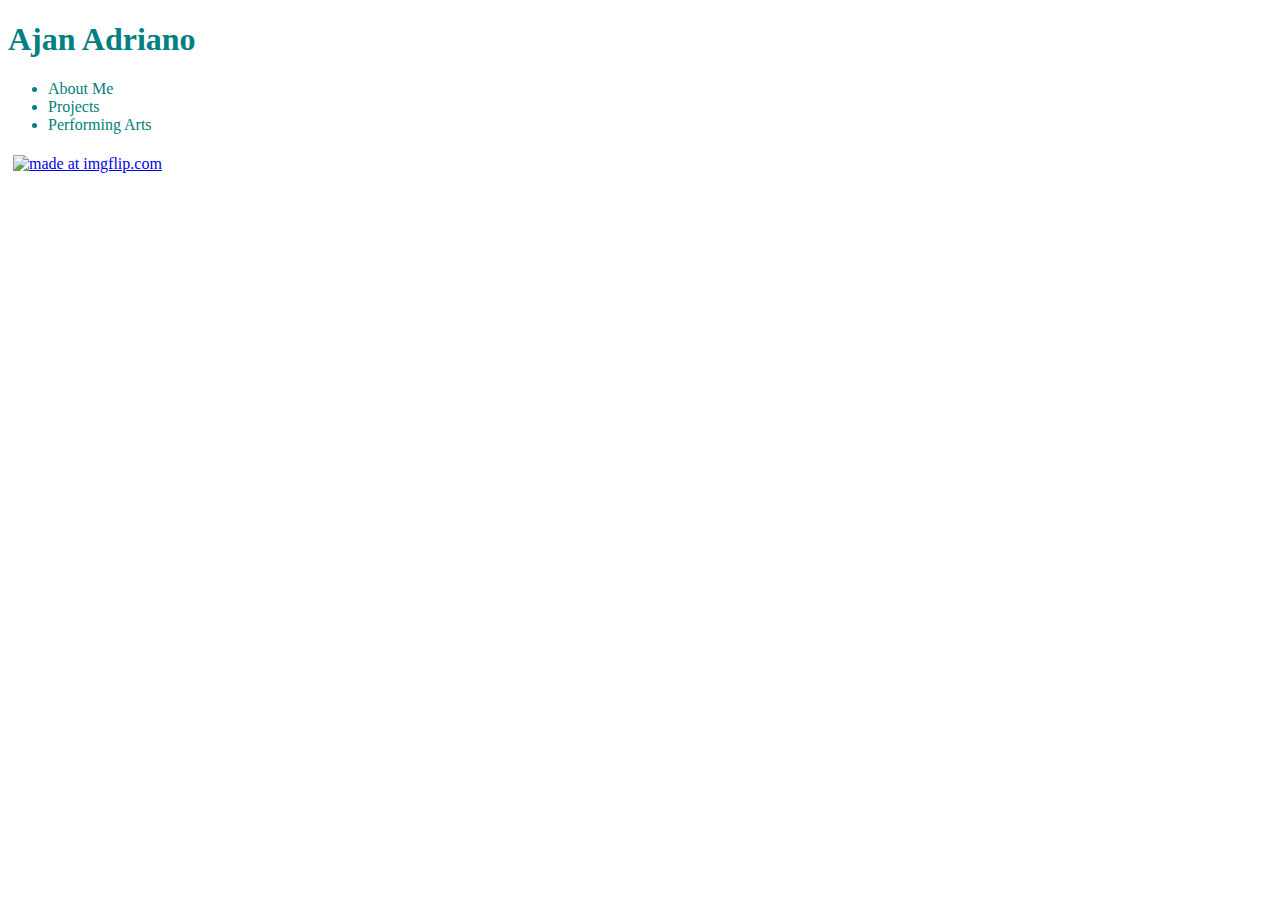
==== index.html @ 642278ba "seeing where description lands" ====
<!DOCTYPE html>
<!-- header types <h1> ... <h6>

<p> for paragraph description

<a id="learn-code" href="url"> Text </a>
id can only be used one [unique to element its assigned to]

<img src="url.jpg"/>
<video width="size" height="size" controls> <source src=url.mp4 type="video/mp4"></video>  (controls adds play, pause, and volum control) 

<ul>
	<li> item one </li>
	...
	<li> item n </li>
</ul/

<div class="name">

id can go in anywhere

<-->

<html>
	<head>
  		<title>Ajan Adriano</title>
  		<meta charset="utf-8"/>
  		<link rel="stylesheet" type="text/css" href="main.css">
	</head>

	<div class="main">
		<h1>Ajan Adriano</h1>
		<ul>
			<li>About Me</li>
			<li>Projects</li>
			<li>Performing Arts</li>
		</ul>
	</div>

	<div class="bod">
		<body>
			<a href="https://imgflip.com/gif/2t5wyv"><img src="https://i.imgflip.com/2t5wyv.gif" title="made at imgflip.com"/>
			</a>		
			<h3> I'm Ajan, a junior at UC Berkeley studying Computer Science and Cognitive Science. I'm interested in many things outside of programming, including learning to play instruments, music in general, dancing, and the field of psychology to name a few. 
			<br />
			In my freetime, I love to mess around on various instruments and learn how to play them. I've tried my hand at a few instruments, such as mandolin, harmonica, ukulele, and piano and enjoy getting a taste of each. I've played violin since middle school and am currently a cymbalist of UC Berkeley's Cal Band. I also partake in the Balinese gamelan ensemble here at UC Berkeley.


			</h3>
		</body>
	</div>
</html>
---- main.css ----
/* font-family: font, fallbackfont   [Fallback font used if font not supported by visitor's browser
 font-size: 32px [px for pixels, rem default font size for web browser i.e. 2rem]
 color: #FF0000, red, rgb(0,128,128) 
 Class selectors identified with . i.e. .main
 id selectors identified w ith # i.e. #learn-code
 background-image:url("url")
 id > class
content --> padding --> border --> margin
border: size type color        type--> [solid, dotted, dashed]
margin: size; --> surrounding space from next element
margin-top, margin-bottom, margin-left, margin-right;
 'http://www.birds.com/wp-content/uploads/home/bird4.jpg'*/
.main {
	background-image: url("https://i.ytimg.com/vi/YWcrfp_dXKM/maxresdefault.jpg");	
	background-position: center top;
	background-size: cover;
	color:rgb(0,128,128);
	background-color: (10,20,30);
}

.main a{
	color:rgb(0, 100, 200);
}

body{
	background-image: url("https://s3.amazonaws.com/codecademy-content/projects/make-a-website/lesson-2/bg.jpg" );
	background-size: cover;
}

img{
	border: 5px dotted #fff;

}

h3{
	color:white;
	margin:5px;
}
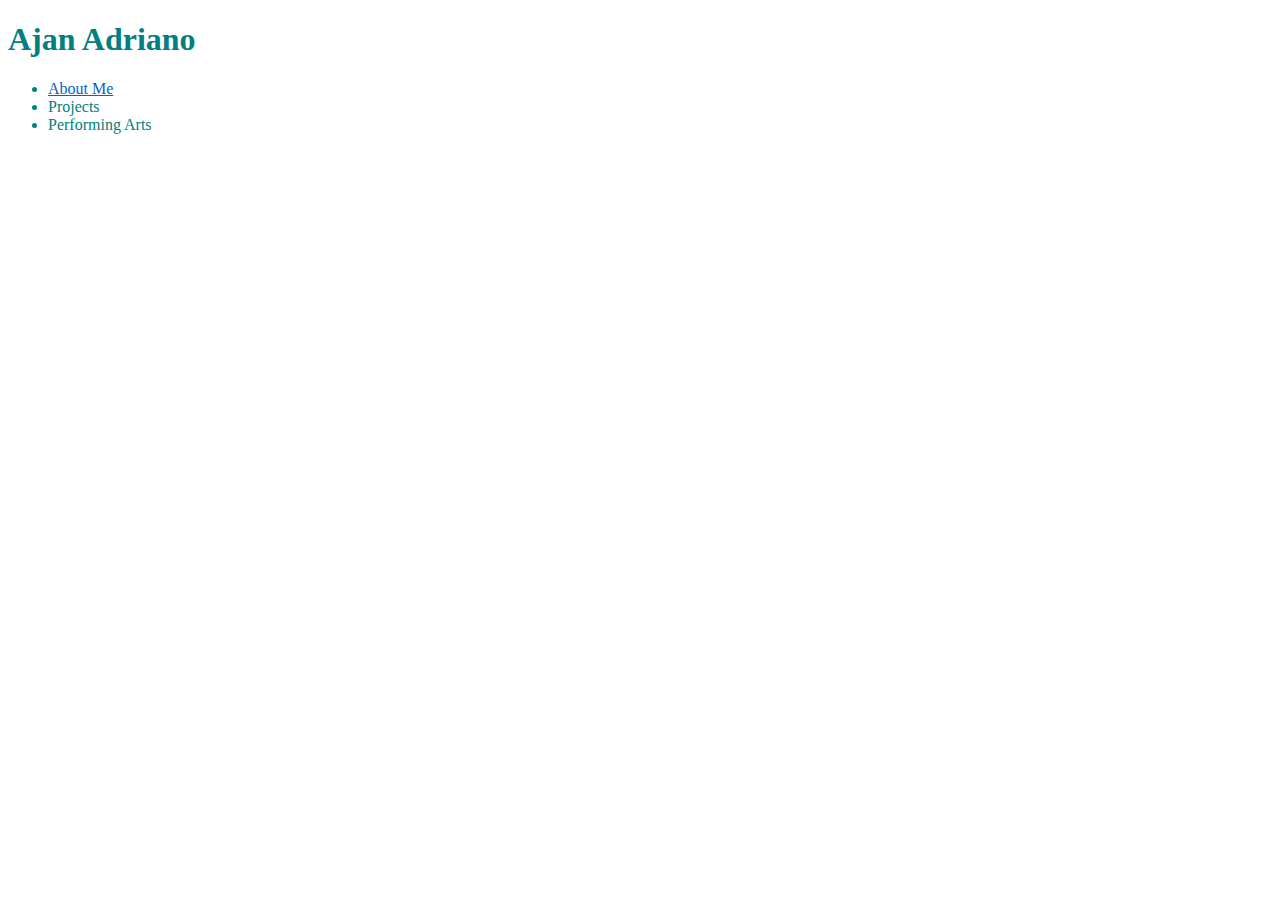
==== commit 95b95189: "separate about me html/css" ====
--- a/index.html
+++ b/index.html
@@ -31,22 +31,10 @@
 	<div class="main">
 		<h1>Ajan Adriano</h1>
 		<ul>
-			<li>About Me</li>
+			<li><a href="aboutme.html">About Me</a></li>
 			<li>Projects</li>
 			<li>Performing Arts</li>
 		</ul>
 	</div>
 
-	<div class="bod">
-		<body>
-			<a href="https://imgflip.com/gif/2t5wyv"><img src="https://i.imgflip.com/2t5wyv.gif" title="made at imgflip.com"/>
-			</a>		
-			<h3> I'm Ajan, a junior at UC Berkeley studying Computer Science and Cognitive Science. I'm interested in many things outside of programming, including learning to play instruments, music in general, dancing, and the field of psychology to name a few. 
-			<br />
-			In my freetime, I love to mess around on various instruments and learn how to play them. I've tried my hand at a few instruments, such as mandolin, harmonica, ukulele, and piano and enjoy getting a taste of each. I've played violin since middle school and am currently a cymbalist of UC Berkeley's Cal Band. I also partake in the Balinese gamelan ensemble here at UC Berkeley.
-
-
-			</h3>
-		</body>
-	</div>
 </html>--- a/main.css
+++ b/main.css
@@ -9,7 +9,19 @@
 border: size type color        type--> [solid, dotted, dashed]
 margin: size; --> surrounding space from next element
 margin-top, margin-bottom, margin-left, margin-right;
- 'http://www.birds.com/wp-content/uploads/home/bird4.jpg'*/
+ 'http://www.birds.com/wp-content/uploads/home/bird4.jpg'
+display:block or inline;
+float:right or left;
+display:flex <-- align horizontally
+flex-wrap:wrap to prevent element going off page
+justify-content: center to center things;
+
+position:relative;
+top:#px;
+left:#px;
+a:active selector allows us to modify something when being clicked
+ */
+
 .main {
 	background-image: url("https://i.ytimg.com/vi/YWcrfp_dXKM/maxresdefault.jpg");	
 	background-position: center top;
@@ -28,11 +40,16 @@
 }
 
 img{
-	border: 5px dotted #fff;
-
+	border: 5px dashed #fff;
+	display: inline;
+	justify-content: center;
 }
 
-h3{
+img a:active{
+	top: 2px;
+}
+
+h5{
 	color:white;
-	margin:5px;
+	
 }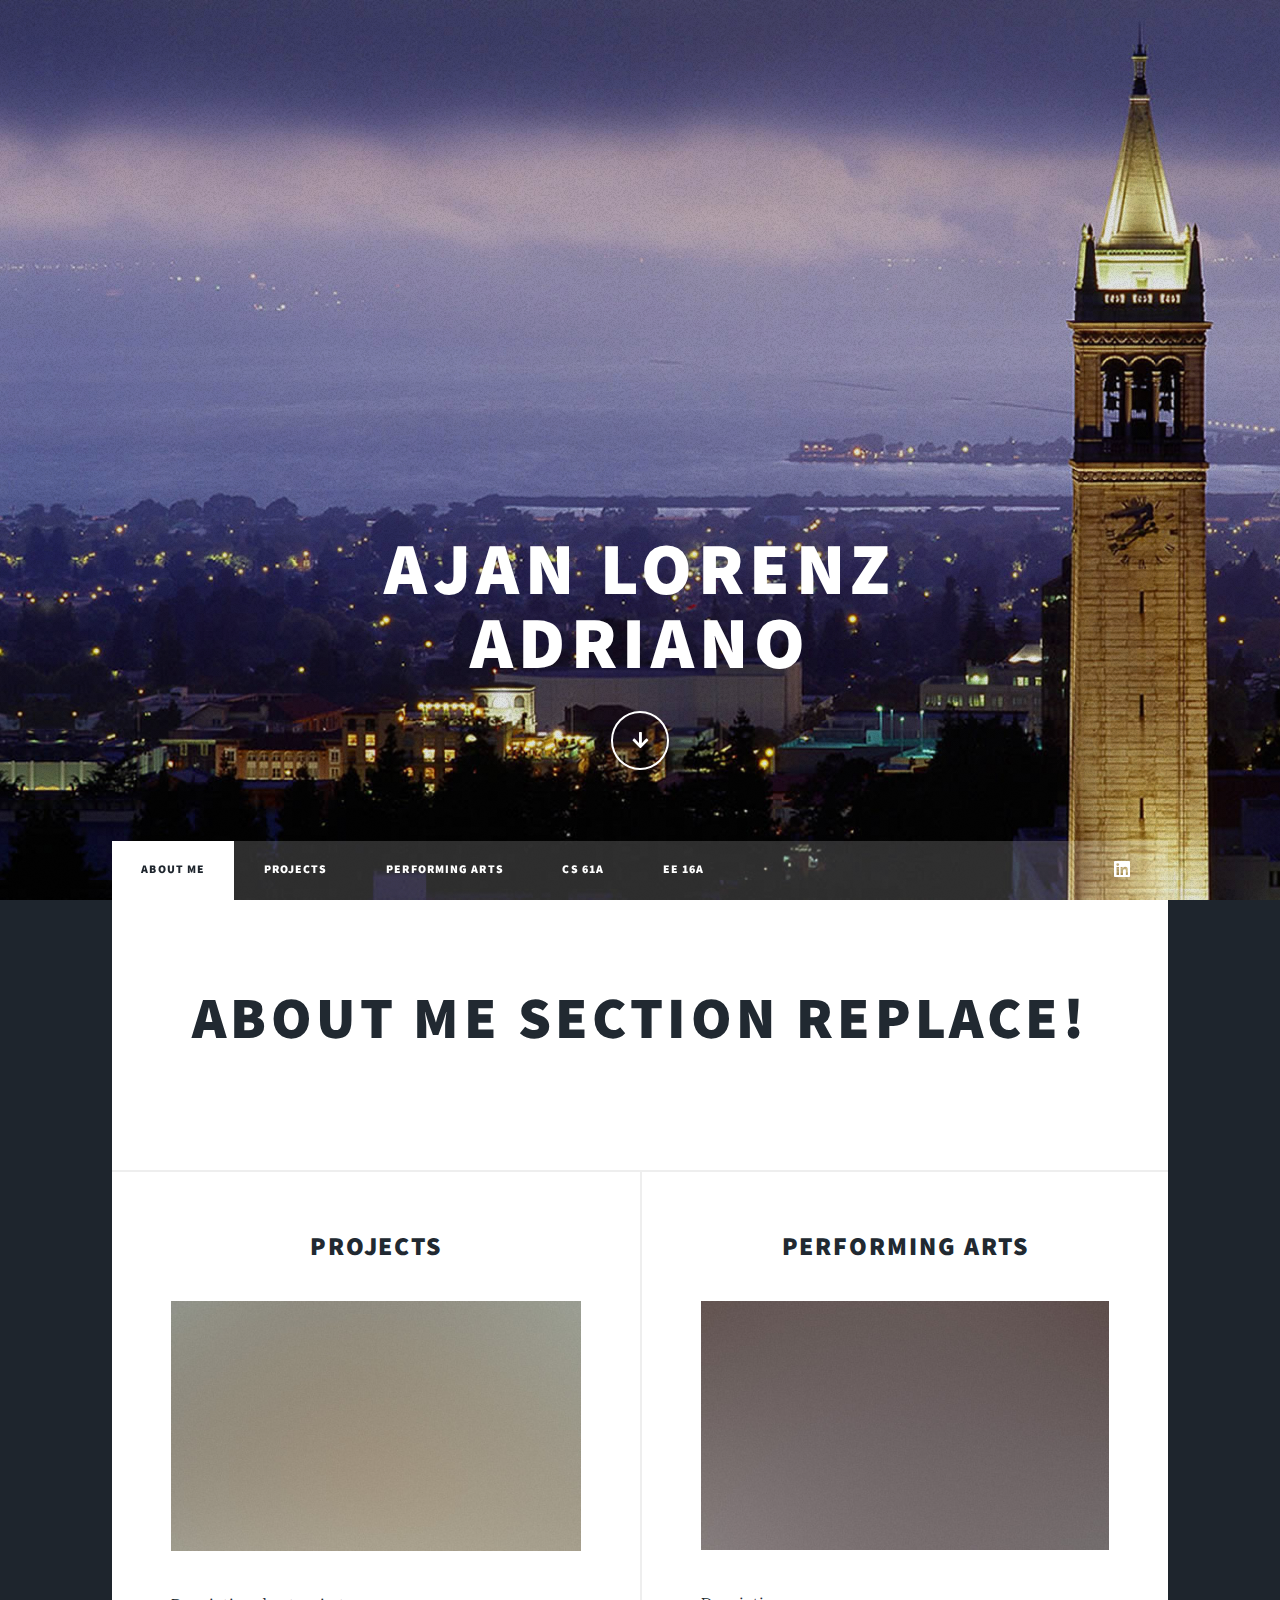
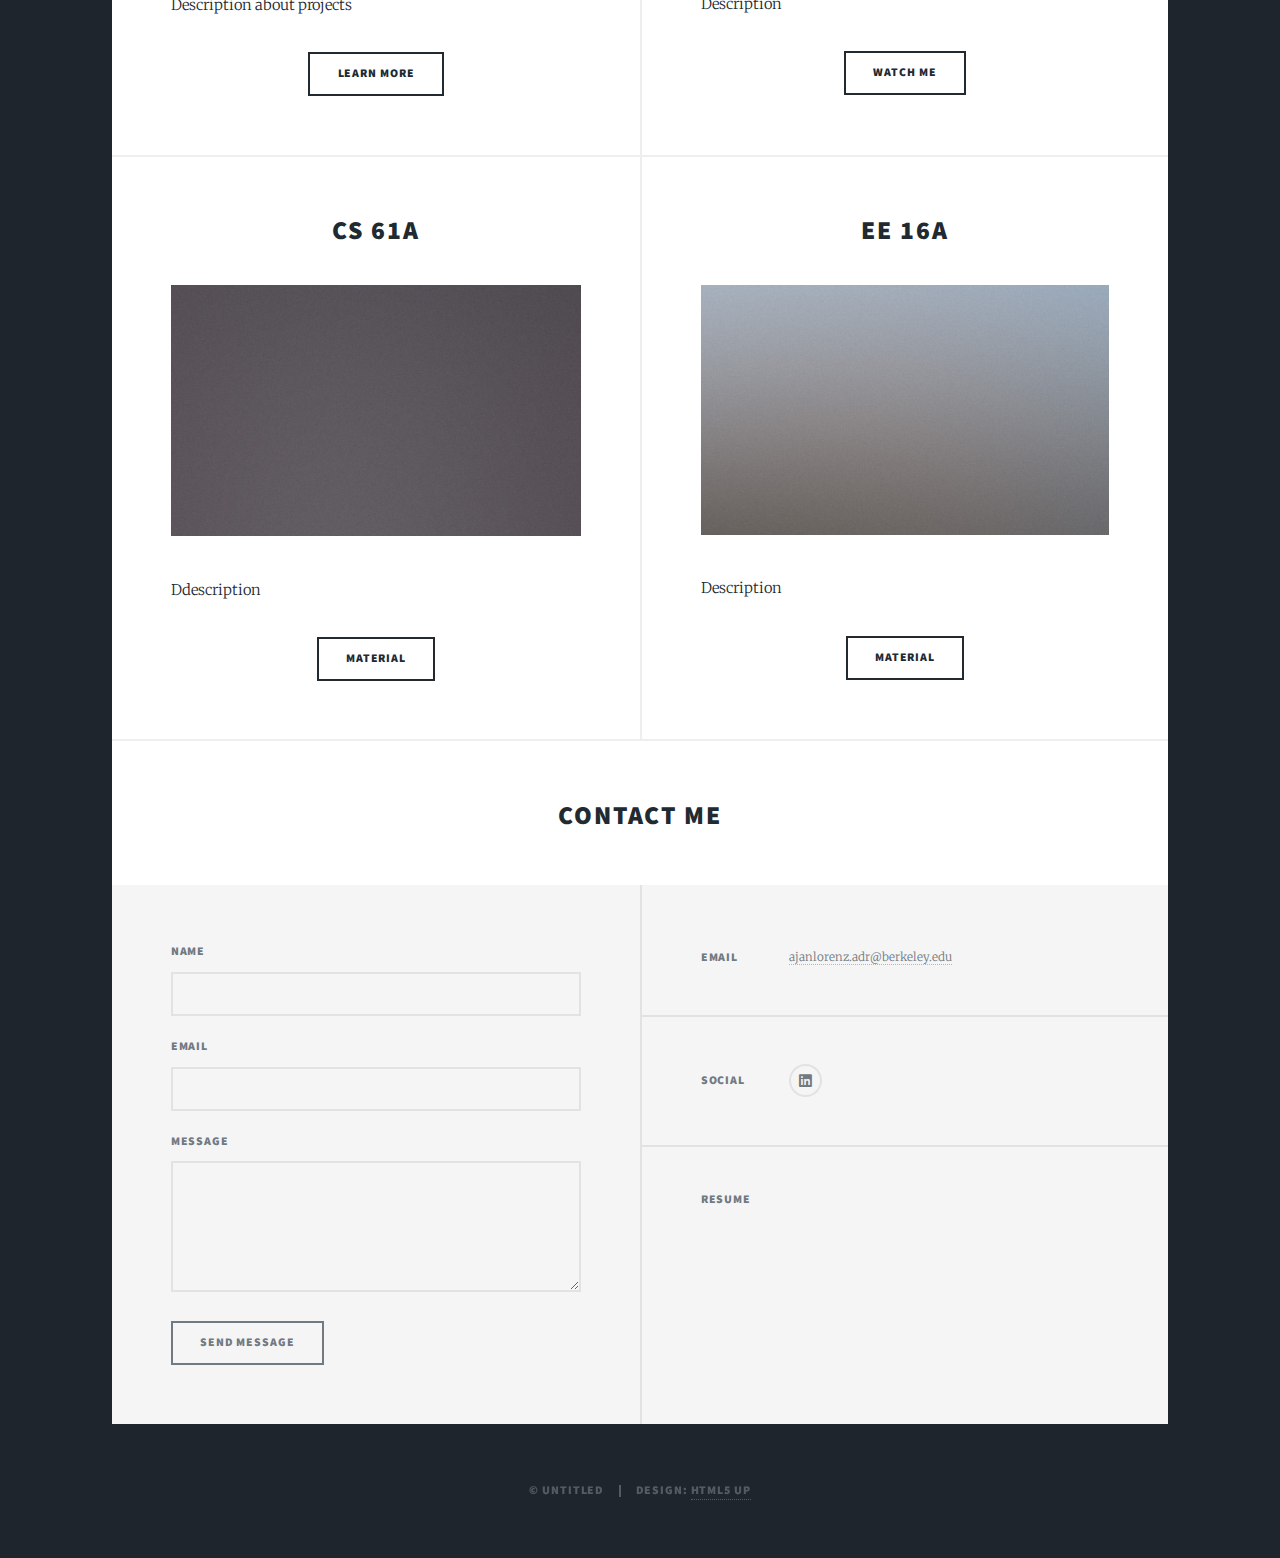
==== commit bf86a589: "new site" ====
--- a/index.html
+++ b/index.html
@@ -1,40 +1,192 @@
-<!DOCTYPE html>
-<!-- header types <h1> ... <h6>
-
-<p> for paragraph description
-
-<a id="learn-code" href="url"> Text </a>
-id can only be used one [unique to element its assigned to]
-
-<img src="url.jpg"/>
-<video width="size" height="size" controls> <source src=url.mp4 type="video/mp4"></video>  (controls adds play, pause, and volum control) 
-
-<ul>
-	<li> item one </li>
-	...
-	<li> item n </li>
-</ul/
-
-<div class="name">
-
-id can go in anywhere
-
-<-->
-
-<html>
-	<head>
-  		<title>Ajan Adriano</title>
-  		<meta charset="utf-8"/>
-  		<link rel="stylesheet" type="text/css" href="main.css">
-	</head>
-
-	<div class="main">
-		<h1>Ajan Adriano</h1>
-		<ul>
-			<li><a href="aboutme.html">About Me</a></li>
-			<li>Projects</li>
-			<li>Performing Arts</li>
-		</ul>
-	</div>
-
+<!DOCTYPE HTML>
+<!--
+	Massively by HTML5 UP
+	html5up.net | @ajlkn
+	Free for personal and commercial use under the CCA 3.0 license (html5up.net/license)
+-->
+<html>
+	<head>
+		<title>Massively by HTML5 UP</title>
+		<meta charset="utf-8" />
+		<meta name="viewport" content="width=device-width, initial-scale=1, user-scalable=no" />
+		<link rel="stylesheet" href="assets/css/main.css" />
+		<noscript><link rel="stylesheet" href="assets/css/noscript.css" /></noscript>
+	</head>
+	<body class="is-preload">
+
+		<!-- Wrapper -->
+			<div id="wrapper" class="fade-in">
+
+				<!-- Intro -->
+					<div id="intro">
+						<h1>Ajan Lorenz<br />
+						Adriano</h1>
+						<ul class="actions">
+							<li><a href="#header" class="button icon solid solo fa-arrow-down scrolly">Continue</a></li>
+						</ul>
+					</div>
+
+				<!-- Header -->
+					<header id="header">
+						<a href="index.html" class="logo">About Me</a>
+					</header>
+
+				<!-- Nav -->
+					<nav id="nav">
+						<ul class="links">
+							<li class="active"><a href="index.html">About Me</a></li>
+							<li><a href="generic.html">Projects</a></li>
+							<li><a href="elements.html">Performing Arts</a></li>
+							<li><a href="#">CS 61A</a></li>
+							<li><a href="#">EE 16A</a></li>
+						</ul>
+						<ul class="icons">
+							<li><a href="https://www.linkedin.com/in/ajan-lorenz-adriano-377b59148/" class="icon brands fa-linkedin"><span class="label">Linkedin</span></a></li>
+						</ul>
+					</nav>
+
+				<!-- Main -->
+					<div id="main">
+
+						<!-- Featured Post -->
+							<article class="post featured">
+								<header class="major">
+								<!-- 	<span class="date">April 25, 2017</span> -->
+									<h2><a>About me section REPLACE!
+									</a></h2>
+								<!-- 	<p>Aenean ornare velit lacus varius enim ullamcorper proin aliquam<br />
+									facilisis ante sed etiam magna interdum congue. Lorem ipsum dolor<br />
+									amet nullam sed etiam veroeros.</p> -->
+								</header>
+								<!-- <a href="#" class="image main"><img src="images/pic01.jpg" alt="" /></a>
+								<ul class="actions special">
+									<li><a href="#" class="button large">Full Story</a></li>
+								</ul> -->
+							</article>
+
+						<!-- Posts -->
+							<section class="posts">
+								<article>
+									<header>
+									<!-- 	<span class="date">April 24, 2017</span> -->
+										<h2>Projects</h2>
+									</header>
+									<a href="#" class="image fit"><img src="images/pic02.jpg" alt="" /></a>
+									<p>Description about projects</p>
+									<ul class="actions special">
+										<li><a href="#" class="button">Learn More</a></li>
+									</ul>
+								</article>
+								<article>
+									<header>
+										<!-- <span class="date">April 22, 2017</span> -->
+										<h2>Performing Arts</h2>
+									</header>
+									<a href="#" class="image fit"><img src="images/pic03.jpg" alt="" /></a>
+									<p>Description</p>
+									<ul class="actions special">
+										<li><a href="#" class="button">Watch Me</a></li>
+									</ul>
+								</article>
+								<article>
+									<header>
+										
+										<h2>CS 61A</h2>
+									</header>
+									<a href="#" class="image fit"><img src="images/pic04.jpg" alt="" /></a>
+									<p>Ddescription</p>
+									<ul class="actions special">
+										<li><a href="#" class="button">Material</a></li>
+									</ul>
+								</article>
+								<article>
+									<header>
+									
+										<h2>EE 16A</h2>
+									</header>
+									<a href="#" class="image fit"><img src="images/pic05.jpg" alt="" /></a>
+									<p>Description</p>
+									<ul class="actions special">
+										<li><a href="#" class="button">Material</a></li>
+									</ul>
+								</article>
+							</section>
+
+						<!-- Footer -->
+							<footer>
+								<!-- <div class="pagination">
+									<a href="#" class="previous">Prev</a>
+									<a href="#" class="page active">1</a>
+									<a href="#" class="page">2</a>
+									<a href="#" class="page">3</a>
+									<span class="extra">&hellip;</span>
+									<a href="#" class="page">8</a>
+									<a href="#" class="page">9</a>
+									<a href="#" class="page">10</a>
+									<a href="#" class="next">Next</a>
+								</div> -->
+								<h2> Contact Me </h2>
+							</footer>
+
+					</div>
+
+				<!-- Footer -->
+					<footer id="footer">
+						<section>
+							<form method="post" action="mailto:ajanlorenz.adr@berkeley.edu">
+								<div class="fields">
+									<div class="field">
+										<label for="name">Name</label>
+										<input type="text" name="name" id="name" />
+									</div>
+									<div class="field">
+										<label for="email">Email</label>
+										<input type="text" name="email" id="email" />
+									</div>
+									<div class="field">
+										<label for="message">Message</label>
+										<textarea name="message" id="message" rows="3"></textarea>
+									</div>
+								</div>
+								<ul class="actions">
+									<li><input type="submit" value="Send Message" /></li>
+								</ul>
+							</form>
+						</section>
+						<section class="split contact">
+							<section>
+								<h3>Email</h3>
+								<p><a href="#">ajanlorenz.adr@berkeley.edu</a></p>
+							</section>
+							<section>
+								<h3>Social</h3>
+								<ul class="icons alt">
+									<li><a href="https://www.linkedin.com/in/ajan-lorenz-adriano-377b59148/" class="icon brands fa-linkedin"><span class="label">Linkedin</span></a></li>
+
+								</ul>
+							</section>
+							<section>
+								<h3><a href="Ajan_Adriano_Resume.pdf">Resume</a></h3>
+
+							</section>
+						</section>
+					</footer>
+
+				<!-- Copyright -->
+					<div id="copyright">
+						<ul><li>&copy; Untitled</li><li>Design: <a href="https://html5up.net">HTML5 UP</a></li></ul>
+					</div>
+
+			</div>
+
+		<!-- Scripts -->
+			<script src="assets/js/jquery.min.js"></script>
+			<script src="assets/js/jquery.scrollex.min.js"></script>
+			<script src="assets/js/jquery.scrolly.min.js"></script>
+			<script src="assets/js/browser.min.js"></script>
+			<script src="assets/js/breakpoints.min.js"></script>
+			<script src="assets/js/util.js"></script>
+			<script src="assets/js/main.js"></script>
+
+	</body>
 </html>--- a/assets/css/main.css
+++ b/assets/css/main.css
@@ -0,0 +1,4690 @@
+@import url(fontawesome-all.min.css);
+@import url("https://fonts.googleapis.com/css?family=Merriweather:300,700,300italic,700italic|Source+Sans+Pro:900");
+
+/*
+	Massively by HTML5 UP
+	html5up.net | @ajlkn
+	Free for personal and commercial use under the CCA 3.0 license (html5up.net/license)
+*/
+
+html, body, div, span, applet, object,
+iframe, h1, h2, h3, h4, h5, h6, p, blockquote,
+pre, a, abbr, acronym, address, big, cite,
+code, del, dfn, em, img, ins, kbd, q, s, samp,
+small, strike, strong, sub, sup, tt, var, b,
+u, i, center, dl, dt, dd, ol, ul, li, fieldset,
+form, label, legend, table, caption, tbody,
+tfoot, thead, tr, th, td, article, aside,
+canvas, details, embed, figure, figcaption,
+footer, header, hgroup, menu, nav, output, ruby,
+section, summary, time, mark, audio, video {
+	margin: 0;
+	padding: 0;
+	border: 0;
+	font-size: 100%;
+	font: inherit;
+	vertical-align: baseline;}
+
+article, aside, details, figcaption, figure,
+footer, header, hgroup, menu, nav, section {
+	display: block;}
+
+body {
+	line-height: 1;
+}
+
+ol, ul {
+	list-style: none;
+}
+
+blockquote, q {
+	quotes: none;
+}
+
+	blockquote:before, blockquote:after, q:before, q:after {
+		content: '';
+		content: none;
+	}
+
+table {
+	border-collapse: collapse;
+	border-spacing: 0;
+}
+
+body {
+	-webkit-text-size-adjust: none;
+}
+
+mark {
+	background-color: transparent;
+	color: inherit;
+}
+
+input::-moz-focus-inner {
+	border: 0;
+	padding: 0;
+}
+
+input, select, textarea {
+	-moz-appearance: none;
+	-webkit-appearance: none;
+	-ms-appearance: none;
+	appearance: none;
+}
+
+/* Basic */
+
+	@-ms-viewport {
+		width: device-width;
+	}
+
+	body {
+		-ms-overflow-style: scrollbar;
+	}
+
+	@media screen and (max-width: 480px) {
+
+		html, body {
+			min-width: 320px;
+		}
+
+	}
+
+	html {
+		box-sizing: border-box;
+	}
+
+	*, *:before, *:after {
+		box-sizing: inherit;
+	}
+
+	body {
+		background-color: #1e252d;
+	}
+
+		body.is-preload *, body.is-preload *:before, body.is-preload *:after {
+			-moz-animation: none !important;
+			-webkit-animation: none !important;
+			-ms-animation: none !important;
+			animation: none !important;
+			-moz-transition: none !important;
+			-webkit-transition: none !important;
+			-ms-transition: none !important;
+			transition: none !important;
+		}
+
+/* Type */
+
+	html {
+		font-size: 16pt;
+	}
+
+		@media screen and (max-width: 1680px) {
+
+			html {
+				font-size: 12pt;
+			}
+
+		}
+
+		@media screen and (max-width: 1280px) {
+
+			html {
+				font-size: 11pt;
+			}
+
+		}
+
+		@media screen and (max-width: 360px) {
+
+			html {
+				font-size: 10pt;
+			}
+
+		}
+
+	body {
+		color: #212931;
+	}
+
+	body, input, select, textarea {
+		font-family: "Merriweather", Georgia, serif;
+		font-weight: 300;
+		font-size: 1rem;
+		line-height: 2.375;
+	}
+
+	a {
+		-moz-transition: color 0.2s ease-in-out, background-color 0.2s ease-in-out, border-color 0.2s ease-in-out, box-shadow 0.2s ease-in-out;
+		-webkit-transition: color 0.2s ease-in-out, background-color 0.2s ease-in-out, border-color 0.2s ease-in-out, box-shadow 0.2s ease-in-out;
+		-ms-transition: color 0.2s ease-in-out, background-color 0.2s ease-in-out, border-color 0.2s ease-in-out, box-shadow 0.2s ease-in-out;
+		transition: color 0.2s ease-in-out, background-color 0.2s ease-in-out, border-color 0.2s ease-in-out, box-shadow 0.2s ease-in-out;
+		border-bottom: dotted 1px;
+		text-decoration: none;
+	}
+
+		a:hover {
+			border-bottom-color: transparent;
+		}
+
+	strong, b {
+		font-weight: 600;
+	}
+
+	em, i {
+		font-style: italic;
+	}
+
+	p {
+		text-align: justify;
+		margin: 0 0 2rem 0;
+	}
+
+	h1, h2, h3, h4, h5, h6 {
+		font-family: "Source Sans Pro", Helvetica, sans-serif;
+		font-weight: 900;
+		line-height: 1.5;
+		letter-spacing: 0.075em;
+		text-transform: uppercase;
+		margin: 0 0 1rem 0;
+	}
+
+		h1 a, h2 a, h3 a, h4 a, h5 a, h6 a {
+			border-bottom: 0;
+			color: inherit;
+			text-decoration: none;
+		}
+
+	h1 {
+		font-size: 4rem;
+		line-height: 1.1;
+		margin: 0 0 2rem 0;
+	}
+
+	h2 {
+		font-size: 1.75rem;
+		line-height: 1.3;
+		margin: 0 0 1.5rem 0;
+	}
+
+	h3 {
+		font-size: 1.25rem;
+		margin: 0 0 1.5rem 0;
+	}
+
+	h4 {
+		font-size: 1rem;
+	}
+
+	h5 {
+		font-size: 0.9rem;
+	}
+
+	h6 {
+		font-size: 0.8rem;
+	}
+
+	sub {
+		font-size: 0.8rem;
+		position: relative;
+		top: 0.5rem;
+	}
+
+	sup {
+		font-size: 0.8rem;
+		position: relative;
+		top: -0.5rem;
+	}
+
+	blockquote {
+		border-left: solid 4px;
+		font-style: italic;
+		margin: 0 0 2rem 0;
+		padding: 0.5rem 0 0.5rem 2rem;
+	}
+
+	code {
+		border: solid 2px;
+		font-family: "Courier New", monospace;
+		font-size: 0.9rem;
+		margin: 0 0.25rem;
+		padding: 0.25rem 0.65rem;
+	}
+
+	pre {
+		-webkit-overflow-scrolling: touch;
+		font-family: "Courier New", monospace;
+		font-size: 0.9rem;
+		margin: 0 0 2rem 0;
+	}
+
+		pre code {
+			display: block;
+			line-height: 1.75;
+			padding: 1rem 1.5rem;
+			overflow-x: auto;
+		}
+
+	hr {
+		border: 0;
+		border-bottom: solid 2px;
+		margin: 3rem 0;
+	}
+
+		hr.major {
+			margin: 5rem 0;
+		}
+
+	.align-left {
+		text-align: left;
+	}
+
+	.align-center {
+		text-align: center;
+	}
+
+	.align-right {
+		text-align: right;
+	}
+
+	input, select, textarea {
+		color: #212931;
+	}
+
+	a {
+		color: #212931;
+		border-bottom-color: rgba(33, 41, 49, 0.5);
+	}
+
+		a:hover {
+			border-bottom-color: transparent;
+			color: #18bfef !important;
+		}
+
+	strong, b {
+		color: #212931;
+	}
+
+	h1, h2, h3, h4, h5, h6 {
+		color: #212931;
+	}
+
+	blockquote {
+		border-left-color: #eeeeee;
+	}
+
+	code {
+		background: rgba(220, 220, 220, 0.25);
+		border-color: #eeeeee;
+	}
+
+	hr {
+		border-bottom-color: #eeeeee;
+	}
+
+/* Row */
+
+	.row {
+		display: flex;
+		flex-wrap: wrap;
+		box-sizing: border-box;
+		align-items: stretch;
+	}
+
+		.row > * {
+			box-sizing: border-box;
+		}
+
+		.row.gtr-uniform > * > :last-child {
+			margin-bottom: 0;
+		}
+
+		.row.aln-left {
+			justify-content: flex-start;
+		}
+
+		.row.aln-center {
+			justify-content: center;
+		}
+
+		.row.aln-right {
+			justify-content: flex-end;
+		}
+
+		.row.aln-top {
+			align-items: flex-start;
+		}
+
+		.row.aln-middle {
+			align-items: center;
+		}
+
+		.row.aln-bottom {
+			align-items: flex-end;
+		}
+
+		.row > .imp {
+			order: -1;
+		}
+
+		.row > .col-1 {
+			width: 8.33333%;
+		}
+
+		.row > .off-1 {
+			margin-left: 8.33333%;
+		}
+
+		.row > .col-2 {
+			width: 16.66667%;
+		}
+
+		.row > .off-2 {
+			margin-left: 16.66667%;
+		}
+
+		.row > .col-3 {
+			width: 25%;
+		}
+
+		.row > .off-3 {
+			margin-left: 25%;
+		}
+
+		.row > .col-4 {
+			width: 33.33333%;
+		}
+
+		.row > .off-4 {
+			margin-left: 33.33333%;
+		}
+
+		.row > .col-5 {
+			width: 41.66667%;
+		}
+
+		.row > .off-5 {
+			margin-left: 41.66667%;
+		}
+
+		.row > .col-6 {
+			width: 50%;
+		}
+
+		.row > .off-6 {
+			margin-left: 50%;
+		}
+
+		.row > .col-7 {
+			width: 58.33333%;
+		}
+
+		.row > .off-7 {
+			margin-left: 58.33333%;
+		}
+
+		.row > .col-8 {
+			width: 66.66667%;
+		}
+
+		.row > .off-8 {
+			margin-left: 66.66667%;
+		}
+
+		.row > .col-9 {
+			width: 75%;
+		}
+
+		.row > .off-9 {
+			margin-left: 75%;
+		}
+
+		.row > .col-10 {
+			width: 83.33333%;
+		}
+
+		.row > .off-10 {
+			margin-left: 83.33333%;
+		}
+
+		.row > .col-11 {
+			width: 91.66667%;
+		}
+
+		.row > .off-11 {
+			margin-left: 91.66667%;
+		}
+
+		.row > .col-12 {
+			width: 100%;
+		}
+
+		.row > .off-12 {
+			margin-left: 100%;
+		}
+
+		.row.gtr-0 {
+			margin-top: 0;
+			margin-left: 0rem;
+		}
+
+			.row.gtr-0 > * {
+				padding: 0 0 0 0rem;
+			}
+
+			.row.gtr-0.gtr-uniform {
+				margin-top: 0rem;
+			}
+
+				.row.gtr-0.gtr-uniform > * {
+					padding-top: 0rem;
+				}
+
+		.row.gtr-25 {
+			margin-top: 0;
+			margin-left: -0.375rem;
+		}
+
+			.row.gtr-25 > * {
+				padding: 0 0 0 0.375rem;
+			}
+
+			.row.gtr-25.gtr-uniform {
+				margin-top: -0.375rem;
+			}
+
+				.row.gtr-25.gtr-uniform > * {
+					padding-top: 0.375rem;
+				}
+
+		.row.gtr-50 {
+			margin-top: 0;
+			margin-left: -0.75rem;
+		}
+
+			.row.gtr-50 > * {
+				padding: 0 0 0 0.75rem;
+			}
+
+			.row.gtr-50.gtr-uniform {
+				margin-top: -0.75rem;
+			}
+
+				.row.gtr-50.gtr-uniform > * {
+					padding-top: 0.75rem;
+				}
+
+		.row {
+			margin-top: 0;
+			margin-left: -1.5rem;
+		}
+
+			.row > * {
+				padding: 0 0 0 1.5rem;
+			}
+
+			.row.gtr-uniform {
+				margin-top: -1.5rem;
+			}
+
+				.row.gtr-uniform > * {
+					padding-top: 1.5rem;
+				}
+
+		.row.gtr-150 {
+			margin-top: 0;
+			margin-left: -2.25rem;
+		}
+
+			.row.gtr-150 > * {
+				padding: 0 0 0 2.25rem;
+			}
+
+			.row.gtr-150.gtr-uniform {
+				margin-top: -2.25rem;
+			}
+
+				.row.gtr-150.gtr-uniform > * {
+					padding-top: 2.25rem;
+				}
+
+		.row.gtr-200 {
+			margin-top: 0;
+			margin-left: -3rem;
+		}
+
+			.row.gtr-200 > * {
+				padding: 0 0 0 3rem;
+			}
+
+			.row.gtr-200.gtr-uniform {
+				margin-top: -3rem;
+			}
+
+				.row.gtr-200.gtr-uniform > * {
+					padding-top: 3rem;
+				}
+
+		@media screen and (max-width: 1680px) {
+
+			.row {
+				display: flex;
+				flex-wrap: wrap;
+				box-sizing: border-box;
+				align-items: stretch;
+			}
+
+				.row > * {
+					box-sizing: border-box;
+				}
+
+				.row.gtr-uniform > * > :last-child {
+					margin-bottom: 0;
+				}
+
+				.row.aln-left {
+					justify-content: flex-start;
+				}
+
+				.row.aln-center {
+					justify-content: center;
+				}
+
+				.row.aln-right {
+					justify-content: flex-end;
+				}
+
+				.row.aln-top {
+					align-items: flex-start;
+				}
+
+				.row.aln-middle {
+					align-items: center;
+				}
+
+				.row.aln-bottom {
+					align-items: flex-end;
+				}
+
+				.row > .imp-xlarge {
+					order: -1;
+				}
+
+				.row > .col-1-xlarge {
+					width: 8.33333%;
+				}
+
+				.row > .off-1-xlarge {
+					margin-left: 8.33333%;
+				}
+
+				.row > .col-2-xlarge {
+					width: 16.66667%;
+				}
+
+				.row > .off-2-xlarge {
+					margin-left: 16.66667%;
+				}
+
+				.row > .col-3-xlarge {
+					width: 25%;
+				}
+
+				.row > .off-3-xlarge {
+					margin-left: 25%;
+				}
+
+				.row > .col-4-xlarge {
+					width: 33.33333%;
+				}
+
+				.row > .off-4-xlarge {
+					margin-left: 33.33333%;
+				}
+
+				.row > .col-5-xlarge {
+					width: 41.66667%;
+				}
+
+				.row > .off-5-xlarge {
+					margin-left: 41.66667%;
+				}
+
+				.row > .col-6-xlarge {
+					width: 50%;
+				}
+
+				.row > .off-6-xlarge {
+					margin-left: 50%;
+				}
+
+				.row > .col-7-xlarge {
+					width: 58.33333%;
+				}
+
+				.row > .off-7-xlarge {
+					margin-left: 58.33333%;
+				}
+
+				.row > .col-8-xlarge {
+					width: 66.66667%;
+				}
+
+				.row > .off-8-xlarge {
+					margin-left: 66.66667%;
+				}
+
+				.row > .col-9-xlarge {
+					width: 75%;
+				}
+
+				.row > .off-9-xlarge {
+					margin-left: 75%;
+				}
+
+				.row > .col-10-xlarge {
+					width: 83.33333%;
+				}
+
+				.row > .off-10-xlarge {
+					margin-left: 83.33333%;
+				}
+
+				.row > .col-11-xlarge {
+					width: 91.66667%;
+				}
+
+				.row > .off-11-xlarge {
+					margin-left: 91.66667%;
+				}
+
+				.row > .col-12-xlarge {
+					width: 100%;
+				}
+
+				.row > .off-12-xlarge {
+					margin-left: 100%;
+				}
+
+				.row.gtr-0 {
+					margin-top: 0;
+					margin-left: 0rem;
+				}
+
+					.row.gtr-0 > * {
+						padding: 0 0 0 0rem;
+					}
+
+					.row.gtr-0.gtr-uniform {
+						margin-top: 0rem;
+					}
+
+						.row.gtr-0.gtr-uniform > * {
+							padding-top: 0rem;
+						}
+
+				.row.gtr-25 {
+					margin-top: 0;
+					margin-left: -0.375rem;
+				}
+
+					.row.gtr-25 > * {
+						padding: 0 0 0 0.375rem;
+					}
+
+					.row.gtr-25.gtr-uniform {
+						margin-top: -0.375rem;
+					}
+
+						.row.gtr-25.gtr-uniform > * {
+							padding-top: 0.375rem;
+						}
+
+				.row.gtr-50 {
+					margin-top: 0;
+					margin-left: -0.75rem;
+				}
+
+					.row.gtr-50 > * {
+						padding: 0 0 0 0.75rem;
+					}
+
+					.row.gtr-50.gtr-uniform {
+						margin-top: -0.75rem;
+					}
+
+						.row.gtr-50.gtr-uniform > * {
+							padding-top: 0.75rem;
+						}
+
+				.row {
+					margin-top: 0;
+					margin-left: -1.5rem;
+				}
+
+					.row > * {
+						padding: 0 0 0 1.5rem;
+					}
+
+					.row.gtr-uniform {
+						margin-top: -1.5rem;
+					}
+
+						.row.gtr-uniform > * {
+							padding-top: 1.5rem;
+						}
+
+				.row.gtr-150 {
+					margin-top: 0;
+					margin-left: -2.25rem;
+				}
+
+					.row.gtr-150 > * {
+						padding: 0 0 0 2.25rem;
+					}
+
+					.row.gtr-150.gtr-uniform {
+						margin-top: -2.25rem;
+					}
+
+						.row.gtr-150.gtr-uniform > * {
+							padding-top: 2.25rem;
+						}
+
+				.row.gtr-200 {
+					margin-top: 0;
+					margin-left: -3rem;
+				}
+
+					.row.gtr-200 > * {
+						padding: 0 0 0 3rem;
+					}
+
+					.row.gtr-200.gtr-uniform {
+						margin-top: -3rem;
+					}
+
+						.row.gtr-200.gtr-uniform > * {
+							padding-top: 3rem;
+						}
+
+		}
+
+		@media screen and (max-width: 1280px) {
+
+			.row {
+				display: flex;
+				flex-wrap: wrap;
+				box-sizing: border-box;
+				align-items: stretch;
+			}
+
+				.row > * {
+					box-sizing: border-box;
+				}
+
+				.row.gtr-uniform > * > :last-child {
+					margin-bottom: 0;
+				}
+
+				.row.aln-left {
+					justify-content: flex-start;
+				}
+
+				.row.aln-center {
+					justify-content: center;
+				}
+
+				.row.aln-right {
+					justify-content: flex-end;
+				}
+
+				.row.aln-top {
+					align-items: flex-start;
+				}
+
+				.row.aln-middle {
+					align-items: center;
+				}
+
+				.row.aln-bottom {
+					align-items: flex-end;
+				}
+
+				.row > .imp-large {
+					order: -1;
+				}
+
+				.row > .col-1-large {
+					width: 8.33333%;
+				}
+
+				.row > .off-1-large {
+					margin-left: 8.33333%;
+				}
+
+				.row > .col-2-large {
+					width: 16.66667%;
+				}
+
+				.row > .off-2-large {
+					margin-left: 16.66667%;
+				}
+
+				.row > .col-3-large {
+					width: 25%;
+				}
+
+				.row > .off-3-large {
+					margin-left: 25%;
+				}
+
+				.row > .col-4-large {
+					width: 33.33333%;
+				}
+
+				.row > .off-4-large {
+					margin-left: 33.33333%;
+				}
+
+				.row > .col-5-large {
+					width: 41.66667%;
+				}
+
+				.row > .off-5-large {
+					margin-left: 41.66667%;
+				}
+
+				.row > .col-6-large {
+					width: 50%;
+				}
+
+				.row > .off-6-large {
+					margin-left: 50%;
+				}
+
+				.row > .col-7-large {
+					width: 58.33333%;
+				}
+
+				.row > .off-7-large {
+					margin-left: 58.33333%;
+				}
+
+				.row > .col-8-large {
+					width: 66.66667%;
+				}
+
+				.row > .off-8-large {
+					margin-left: 66.66667%;
+				}
+
+				.row > .col-9-large {
+					width: 75%;
+				}
+
+				.row > .off-9-large {
+					margin-left: 75%;
+				}
+
+				.row > .col-10-large {
+					width: 83.33333%;
+				}
+
+				.row > .off-10-large {
+					margin-left: 83.33333%;
+				}
+
+				.row > .col-11-large {
+					width: 91.66667%;
+				}
+
+				.row > .off-11-large {
+					margin-left: 91.66667%;
+				}
+
+				.row > .col-12-large {
+					width: 100%;
+				}
+
+				.row > .off-12-large {
+					margin-left: 100%;
+				}
+
+				.row.gtr-0 {
+					margin-top: 0;
+					margin-left: 0rem;
+				}
+
+					.row.gtr-0 > * {
+						padding: 0 0 0 0rem;
+					}
+
+					.row.gtr-0.gtr-uniform {
+						margin-top: 0rem;
+					}
+
+						.row.gtr-0.gtr-uniform > * {
+							padding-top: 0rem;
+						}
+
+				.row.gtr-25 {
+					margin-top: 0;
+					margin-left: -0.375rem;
+				}
+
+					.row.gtr-25 > * {
+						padding: 0 0 0 0.375rem;
+					}
+
+					.row.gtr-25.gtr-uniform {
+						margin-top: -0.375rem;
+					}
+
+						.row.gtr-25.gtr-uniform > * {
+							padding-top: 0.375rem;
+						}
+
+				.row.gtr-50 {
+					margin-top: 0;
+					margin-left: -0.75rem;
+				}
+
+					.row.gtr-50 > * {
+						padding: 0 0 0 0.75rem;
+					}
+
+					.row.gtr-50.gtr-uniform {
+						margin-top: -0.75rem;
+					}
+
+						.row.gtr-50.gtr-uniform > * {
+							padding-top: 0.75rem;
+						}
+
+				.row {
+					margin-top: 0;
+					margin-left: -1.5rem;
+				}
+
+					.row > * {
+						padding: 0 0 0 1.5rem;
+					}
+
+					.row.gtr-uniform {
+						margin-top: -1.5rem;
+					}
+
+						.row.gtr-uniform > * {
+							padding-top: 1.5rem;
+						}
+
+				.row.gtr-150 {
+					margin-top: 0;
+					margin-left: -2.25rem;
+				}
+
+					.row.gtr-150 > * {
+						padding: 0 0 0 2.25rem;
+					}
+
+					.row.gtr-150.gtr-uniform {
+						margin-top: -2.25rem;
+					}
+
+						.row.gtr-150.gtr-uniform > * {
+							padding-top: 2.25rem;
+						}
+
+				.row.gtr-200 {
+					margin-top: 0;
+					margin-left: -3rem;
+				}
+
+					.row.gtr-200 > * {
+						padding: 0 0 0 3rem;
+					}
+
+					.row.gtr-200.gtr-uniform {
+						margin-top: -3rem;
+					}
+
+						.row.gtr-200.gtr-uniform > * {
+							padding-top: 3rem;
+						}
+
+		}
+
+		@media screen and (max-width: 980px) {
+
+			.row {
+				display: flex;
+				flex-wrap: wrap;
+				box-sizing: border-box;
+				align-items: stretch;
+			}
+
+				.row > * {
+					box-sizing: border-box;
+				}
+
+				.row.gtr-uniform > * > :last-child {
+					margin-bottom: 0;
+				}
+
+				.row.aln-left {
+					justify-content: flex-start;
+				}
+
+				.row.aln-center {
+					justify-content: center;
+				}
+
+				.row.aln-right {
+					justify-content: flex-end;
+				}
+
+				.row.aln-top {
+					align-items: flex-start;
+				}
+
+				.row.aln-middle {
+					align-items: center;
+				}
+
+				.row.aln-bottom {
+					align-items: flex-end;
+				}
+
+				.row > .imp-medium {
+					order: -1;
+				}
+
+				.row > .col-1-medium {
+					width: 8.33333%;
+				}
+
+				.row > .off-1-medium {
+					margin-left: 8.33333%;
+				}
+
+				.row > .col-2-medium {
+					width: 16.66667%;
+				}
+
+				.row > .off-2-medium {
+					margin-left: 16.66667%;
+				}
+
+				.row > .col-3-medium {
+					width: 25%;
+				}
+
+				.row > .off-3-medium {
+					margin-left: 25%;
+				}
+
+				.row > .col-4-medium {
+					width: 33.33333%;
+				}
+
+				.row > .off-4-medium {
+					margin-left: 33.33333%;
+				}
+
+				.row > .col-5-medium {
+					width: 41.66667%;
+				}
+
+				.row > .off-5-medium {
+					margin-left: 41.66667%;
+				}
+
+				.row > .col-6-medium {
+					width: 50%;
+				}
+
+				.row > .off-6-medium {
+					margin-left: 50%;
+				}
+
+				.row > .col-7-medium {
+					width: 58.33333%;
+				}
+
+				.row > .off-7-medium {
+					margin-left: 58.33333%;
+				}
+
+				.row > .col-8-medium {
+					width: 66.66667%;
+				}
+
+				.row > .off-8-medium {
+					margin-left: 66.66667%;
+				}
+
+				.row > .col-9-medium {
+					width: 75%;
+				}
+
+				.row > .off-9-medium {
+					margin-left: 75%;
+				}
+
+				.row > .col-10-medium {
+					width: 83.33333%;
+				}
+
+				.row > .off-10-medium {
+					margin-left: 83.33333%;
+				}
+
+				.row > .col-11-medium {
+					width: 91.66667%;
+				}
+
+				.row > .off-11-medium {
+					margin-left: 91.66667%;
+				}
+
+				.row > .col-12-medium {
+					width: 100%;
+				}
+
+				.row > .off-12-medium {
+					margin-left: 100%;
+				}
+
+				.row.gtr-0 {
+					margin-top: 0;
+					margin-left: 0rem;
+				}
+
+					.row.gtr-0 > * {
+						padding: 0 0 0 0rem;
+					}
+
+					.row.gtr-0.gtr-uniform {
+						margin-top: 0rem;
+					}
+
+						.row.gtr-0.gtr-uniform > * {
+							padding-top: 0rem;
+						}
+
+				.row.gtr-25 {
+					margin-top: 0;
+					margin-left: -0.375rem;
+				}
+
+					.row.gtr-25 > * {
+						padding: 0 0 0 0.375rem;
+					}
+
+					.row.gtr-25.gtr-uniform {
+						margin-top: -0.375rem;
+					}
+
+						.row.gtr-25.gtr-uniform > * {
+							padding-top: 0.375rem;
+						}
+
+				.row.gtr-50 {
+					margin-top: 0;
+					margin-left: -0.75rem;
+				}
+
+					.row.gtr-50 > * {
+						padding: 0 0 0 0.75rem;
+					}
+
+					.row.gtr-50.gtr-uniform {
+						margin-top: -0.75rem;
+					}
+
+						.row.gtr-50.gtr-uniform > * {
+							padding-top: 0.75rem;
+						}
+
+				.row {
+					margin-top: 0;
+					margin-left: -1.5rem;
+				}
+
+					.row > * {
+						padding: 0 0 0 1.5rem;
+					}
+
+					.row.gtr-uniform {
+						margin-top: -1.5rem;
+					}
+
+						.row.gtr-uniform > * {
+							padding-top: 1.5rem;
+						}
+
+				.row.gtr-150 {
+					margin-top: 0;
+					margin-left: -2.25rem;
+				}
+
+					.row.gtr-150 > * {
+						padding: 0 0 0 2.25rem;
+					}
+
+					.row.gtr-150.gtr-uniform {
+						margin-top: -2.25rem;
+					}
+
+						.row.gtr-150.gtr-uniform > * {
+							padding-top: 2.25rem;
+						}
+
+				.row.gtr-200 {
+					margin-top: 0;
+					margin-left: -3rem;
+				}
+
+					.row.gtr-200 > * {
+						padding: 0 0 0 3rem;
+					}
+
+					.row.gtr-200.gtr-uniform {
+						margin-top: -3rem;
+					}
+
+						.row.gtr-200.gtr-uniform > * {
+							padding-top: 3rem;
+						}
+
+		}
+
+		@media screen and (max-width: 736px) {
+
+			.row {
+				display: flex;
+				flex-wrap: wrap;
+				box-sizing: border-box;
+				align-items: stretch;
+			}
+
+				.row > * {
+					box-sizing: border-box;
+				}
+
+				.row.gtr-uniform > * > :last-child {
+					margin-bottom: 0;
+				}
+
+				.row.aln-left {
+					justify-content: flex-start;
+				}
+
+				.row.aln-center {
+					justify-content: center;
+				}
+
+				.row.aln-right {
+					justify-content: flex-end;
+				}
+
+				.row.aln-top {
+					align-items: flex-start;
+				}
+
+				.row.aln-middle {
+					align-items: center;
+				}
+
+				.row.aln-bottom {
+					align-items: flex-end;
+				}
+
+				.row > .imp-small {
+					order: -1;
+				}
+
+				.row > .col-1-small {
+					width: 8.33333%;
+				}
+
+				.row > .off-1-small {
+					margin-left: 8.33333%;
+				}
+
+				.row > .col-2-small {
+					width: 16.66667%;
+				}
+
+				.row > .off-2-small {
+					margin-left: 16.66667%;
+				}
+
+				.row > .col-3-small {
+					width: 25%;
+				}
+
+				.row > .off-3-small {
+					margin-left: 25%;
+				}
+
+				.row > .col-4-small {
+					width: 33.33333%;
+				}
+
+				.row > .off-4-small {
+					margin-left: 33.33333%;
+				}
+
+				.row > .col-5-small {
+					width: 41.66667%;
+				}
+
+				.row > .off-5-small {
+					margin-left: 41.66667%;
+				}
+
+				.row > .col-6-small {
+					width: 50%;
+				}
+
+				.row > .off-6-small {
+					margin-left: 50%;
+				}
+
+				.row > .col-7-small {
+					width: 58.33333%;
+				}
+
+				.row > .off-7-small {
+					margin-left: 58.33333%;
+				}
+
+				.row > .col-8-small {
+					width: 66.66667%;
+				}
+
+				.row > .off-8-small {
+					margin-left: 66.66667%;
+				}
+
+				.row > .col-9-small {
+					width: 75%;
+				}
+
+				.row > .off-9-small {
+					margin-left: 75%;
+				}
+
+				.row > .col-10-small {
+					width: 83.33333%;
+				}
+
+				.row > .off-10-small {
+					margin-left: 83.33333%;
+				}
+
+				.row > .col-11-small {
+					width: 91.66667%;
+				}
+
+				.row > .off-11-small {
+					margin-left: 91.66667%;
+				}
+
+				.row > .col-12-small {
+					width: 100%;
+				}
+
+				.row > .off-12-small {
+					margin-left: 100%;
+				}
+
+				.row.gtr-0 {
+					margin-top: 0;
+					margin-left: 0rem;
+				}
+
+					.row.gtr-0 > * {
+						padding: 0 0 0 0rem;
+					}
+
+					.row.gtr-0.gtr-uniform {
+						margin-top: 0rem;
+					}
+
+						.row.gtr-0.gtr-uniform > * {
+							padding-top: 0rem;
+						}
+
+				.row.gtr-25 {
+					margin-top: 0;
+					margin-left: -0.375rem;
+				}
+
+					.row.gtr-25 > * {
+						padding: 0 0 0 0.375rem;
+					}
+
+					.row.gtr-25.gtr-uniform {
+						margin-top: -0.375rem;
+					}
+
+						.row.gtr-25.gtr-uniform > * {
+							padding-top: 0.375rem;
+						}
+
+				.row.gtr-50 {
+					margin-top: 0;
+					margin-left: -0.75rem;
+				}
+
+					.row.gtr-50 > * {
+						padding: 0 0 0 0.75rem;
+					}
+
+					.row.gtr-50.gtr-uniform {
+						margin-top: -0.75rem;
+					}
+
+						.row.gtr-50.gtr-uniform > * {
+							padding-top: 0.75rem;
+						}
+
+				.row {
+					margin-top: 0;
+					margin-left: -1.5rem;
+				}
+
+					.row > * {
+						padding: 0 0 0 1.5rem;
+					}
+
+					.row.gtr-uniform {
+						margin-top: -1.5rem;
+					}
+
+						.row.gtr-uniform > * {
+							padding-top: 1.5rem;
+						}
+
+				.row.gtr-150 {
+					margin-top: 0;
+					margin-left: -2.25rem;
+				}
+
+					.row.gtr-150 > * {
+						padding: 0 0 0 2.25rem;
+					}
+
+					.row.gtr-150.gtr-uniform {
+						margin-top: -2.25rem;
+					}
+
+						.row.gtr-150.gtr-uniform > * {
+							padding-top: 2.25rem;
+						}
+
+				.row.gtr-200 {
+					margin-top: 0;
+					margin-left: -3rem;
+				}
+
+					.row.gtr-200 > * {
+						padding: 0 0 0 3rem;
+					}
+
+					.row.gtr-200.gtr-uniform {
+						margin-top: -3rem;
+					}
+
+						.row.gtr-200.gtr-uniform > * {
+							padding-top: 3rem;
+						}
+
+		}
+
+		@media screen and (max-width: 480px) {
+
+			.row {
+				display: flex;
+				flex-wrap: wrap;
+				box-sizing: border-box;
+				align-items: stretch;
+			}
+
+				.row > * {
+					box-sizing: border-box;
+				}
+
+				.row.gtr-uniform > * > :last-child {
+					margin-bottom: 0;
+				}
+
+				.row.aln-left {
+					justify-content: flex-start;
+				}
+
+				.row.aln-center {
+					justify-content: center;
+				}
+
+				.row.aln-right {
+					justify-content: flex-end;
+				}
+
+				.row.aln-top {
+					align-items: flex-start;
+				}
+
+				.row.aln-middle {
+					align-items: center;
+				}
+
+				.row.aln-bottom {
+					align-items: flex-end;
+				}
+
+				.row > .imp-xsmall {
+					order: -1;
+				}
+
+				.row > .col-1-xsmall {
+					width: 8.33333%;
+				}
+
+				.row > .off-1-xsmall {
+					margin-left: 8.33333%;
+				}
+
+				.row > .col-2-xsmall {
+					width: 16.66667%;
+				}
+
+				.row > .off-2-xsmall {
+					margin-left: 16.66667%;
+				}
+
+				.row > .col-3-xsmall {
+					width: 25%;
+				}
+
+				.row > .off-3-xsmall {
+					margin-left: 25%;
+				}
+
+				.row > .col-4-xsmall {
+					width: 33.33333%;
+				}
+
+				.row > .off-4-xsmall {
+					margin-left: 33.33333%;
+				}
+
+				.row > .col-5-xsmall {
+					width: 41.66667%;
+				}
+
+				.row > .off-5-xsmall {
+					margin-left: 41.66667%;
+				}
+
+				.row > .col-6-xsmall {
+					width: 50%;
+				}
+
+				.row > .off-6-xsmall {
+					margin-left: 50%;
+				}
+
+				.row > .col-7-xsmall {
+					width: 58.33333%;
+				}
+
+				.row > .off-7-xsmall {
+					margin-left: 58.33333%;
+				}
+
+				.row > .col-8-xsmall {
+					width: 66.66667%;
+				}
+
+				.row > .off-8-xsmall {
+					margin-left: 66.66667%;
+				}
+
+				.row > .col-9-xsmall {
+					width: 75%;
+				}
+
+				.row > .off-9-xsmall {
+					margin-left: 75%;
+				}
+
+				.row > .col-10-xsmall {
+					width: 83.33333%;
+				}
+
+				.row > .off-10-xsmall {
+					margin-left: 83.33333%;
+				}
+
+				.row > .col-11-xsmall {
+					width: 91.66667%;
+				}
+
+				.row > .off-11-xsmall {
+					margin-left: 91.66667%;
+				}
+
+				.row > .col-12-xsmall {
+					width: 100%;
+				}
+
+				.row > .off-12-xsmall {
+					margin-left: 100%;
+				}
+
+				.row.gtr-0 {
+					margin-top: 0;
+					margin-left: 0rem;
+				}
+
+					.row.gtr-0 > * {
+						padding: 0 0 0 0rem;
+					}
+
+					.row.gtr-0.gtr-uniform {
+						margin-top: 0rem;
+					}
+
+						.row.gtr-0.gtr-uniform > * {
+							padding-top: 0rem;
+						}
+
+				.row.gtr-25 {
+					margin-top: 0;
+					margin-left: -0.375rem;
+				}
+
+					.row.gtr-25 > * {
+						padding: 0 0 0 0.375rem;
+					}
+
+					.row.gtr-25.gtr-uniform {
+						margin-top: -0.375rem;
+					}
+
+						.row.gtr-25.gtr-uniform > * {
+							padding-top: 0.375rem;
+						}
+
+				.row.gtr-50 {
+					margin-top: 0;
+					margin-left: -0.75rem;
+				}
+
+					.row.gtr-50 > * {
+						padding: 0 0 0 0.75rem;
+					}
+
+					.row.gtr-50.gtr-uniform {
+						margin-top: -0.75rem;
+					}
+
+						.row.gtr-50.gtr-uniform > * {
+							padding-top: 0.75rem;
+						}
+
+				.row {
+					margin-top: 0;
+					margin-left: -1.5rem;
+				}
+
+					.row > * {
+						padding: 0 0 0 1.5rem;
+					}
+
+					.row.gtr-uniform {
+						margin-top: -1.5rem;
+					}
+
+						.row.gtr-uniform > * {
+							padding-top: 1.5rem;
+						}
+
+				.row.gtr-150 {
+					margin-top: 0;
+					margin-left: -2.25rem;
+				}
+
+					.row.gtr-150 > * {
+						padding: 0 0 0 2.25rem;
+					}
+
+					.row.gtr-150.gtr-uniform {
+						margin-top: -2.25rem;
+					}
+
+						.row.gtr-150.gtr-uniform > * {
+							padding-top: 2.25rem;
+						}
+
+				.row.gtr-200 {
+					margin-top: 0;
+					margin-left: -3rem;
+				}
+
+					.row.gtr-200 > * {
+						padding: 0 0 0 3rem;
+					}
+
+					.row.gtr-200.gtr-uniform {
+						margin-top: -3rem;
+					}
+
+						.row.gtr-200.gtr-uniform > * {
+							padding-top: 3rem;
+						}
+
+		}
+
+		@media screen and (max-width: 360px) {
+
+			.row {
+				display: flex;
+				flex-wrap: wrap;
+				box-sizing: border-box;
+				align-items: stretch;
+			}
+
+				.row > * {
+					box-sizing: border-box;
+				}
+
+				.row.gtr-uniform > * > :last-child {
+					margin-bottom: 0;
+				}
+
+				.row.aln-left {
+					justify-content: flex-start;
+				}
+
+				.row.aln-center {
+					justify-content: center;
+				}
+
+				.row.aln-right {
+					justify-content: flex-end;
+				}
+
+				.row.aln-top {
+					align-items: flex-start;
+				}
+
+				.row.aln-middle {
+					align-items: center;
+				}
+
+				.row.aln-bottom {
+					align-items: flex-end;
+				}
+
+				.row > .imp-xxsmall {
+					order: -1;
+				}
+
+				.row > .col-1-xxsmall {
+					width: 8.33333%;
+				}
+
+				.row > .off-1-xxsmall {
+					margin-left: 8.33333%;
+				}
+
+				.row > .col-2-xxsmall {
+					width: 16.66667%;
+				}
+
+				.row > .off-2-xxsmall {
+					margin-left: 16.66667%;
+				}
+
+				.row > .col-3-xxsmall {
+					width: 25%;
+				}
+
+				.row > .off-3-xxsmall {
+					margin-left: 25%;
+				}
+
+				.row > .col-4-xxsmall {
+					width: 33.33333%;
+				}
+
+				.row > .off-4-xxsmall {
+					margin-left: 33.33333%;
+				}
+
+				.row > .col-5-xxsmall {
+					width: 41.66667%;
+				}
+
+				.row > .off-5-xxsmall {
+					margin-left: 41.66667%;
+				}
+
+				.row > .col-6-xxsmall {
+					width: 50%;
+				}
+
+				.row > .off-6-xxsmall {
+					margin-left: 50%;
+				}
+
+				.row > .col-7-xxsmall {
+					width: 58.33333%;
+				}
+
+				.row > .off-7-xxsmall {
+					margin-left: 58.33333%;
+				}
+
+				.row > .col-8-xxsmall {
+					width: 66.66667%;
+				}
+
+				.row > .off-8-xxsmall {
+					margin-left: 66.66667%;
+				}
+
+				.row > .col-9-xxsmall {
+					width: 75%;
+				}
+
+				.row > .off-9-xxsmall {
+					margin-left: 75%;
+				}
+
+				.row > .col-10-xxsmall {
+					width: 83.33333%;
+				}
+
+				.row > .off-10-xxsmall {
+					margin-left: 83.33333%;
+				}
+
+				.row > .col-11-xxsmall {
+					width: 91.66667%;
+				}
+
+				.row > .off-11-xxsmall {
+					margin-left: 91.66667%;
+				}
+
+				.row > .col-12-xxsmall {
+					width: 100%;
+				}
+
+				.row > .off-12-xxsmall {
+					margin-left: 100%;
+				}
+
+				.row.gtr-0 {
+					margin-top: 0;
+					margin-left: 0rem;
+				}
+
+					.row.gtr-0 > * {
+						padding: 0 0 0 0rem;
+					}
+
+					.row.gtr-0.gtr-uniform {
+						margin-top: 0rem;
+					}
+
+						.row.gtr-0.gtr-uniform > * {
+							padding-top: 0rem;
+						}
+
+				.row.gtr-25 {
+					margin-top: 0;
+					margin-left: -0.375rem;
+				}
+
+					.row.gtr-25 > * {
+						padding: 0 0 0 0.375rem;
+					}
+
+					.row.gtr-25.gtr-uniform {
+						margin-top: -0.375rem;
+					}
+
+						.row.gtr-25.gtr-uniform > * {
+							padding-top: 0.375rem;
+						}
+
+				.row.gtr-50 {
+					margin-top: 0;
+					margin-left: -0.75rem;
+				}
+
+					.row.gtr-50 > * {
+						padding: 0 0 0 0.75rem;
+					}
+
+					.row.gtr-50.gtr-uniform {
+						margin-top: -0.75rem;
+					}
+
+						.row.gtr-50.gtr-uniform > * {
+							padding-top: 0.75rem;
+						}
+
+				.row {
+					margin-top: 0;
+					margin-left: -1.5rem;
+				}
+
+					.row > * {
+						padding: 0 0 0 1.5rem;
+					}
+
+					.row.gtr-uniform {
+						margin-top: -1.5rem;
+					}
+
+						.row.gtr-uniform > * {
+							padding-top: 1.5rem;
+						}
+
+				.row.gtr-150 {
+					margin-top: 0;
+					margin-left: -2.25rem;
+				}
+
+					.row.gtr-150 > * {
+						padding: 0 0 0 2.25rem;
+					}
+
+					.row.gtr-150.gtr-uniform {
+						margin-top: -2.25rem;
+					}
+
+						.row.gtr-150.gtr-uniform > * {
+							padding-top: 2.25rem;
+						}
+
+				.row.gtr-200 {
+					margin-top: 0;
+					margin-left: -3rem;
+				}
+
+					.row.gtr-200 > * {
+						padding: 0 0 0 3rem;
+					}
+
+					.row.gtr-200.gtr-uniform {
+						margin-top: -3rem;
+					}
+
+						.row.gtr-200.gtr-uniform > * {
+							padding-top: 3rem;
+						}
+
+		}
+
+/* Box */
+
+	.box {
+		border: solid 2px;
+		margin-bottom: 2rem;
+		padding: 1.5rem;
+	}
+
+		.box > :last-child,
+		.box > :last-child > :last-child,
+		.box > :last-child > :last-child > :last-child {
+			margin-bottom: 0;
+		}
+
+		.box.alt {
+			border: 0;
+			border-radius: 0;
+			padding: 0;
+		}
+
+	.box {
+		border-color: #eeeeee;
+	}
+
+/* Button */
+
+	input[type="submit"],
+	input[type="reset"],
+	input[type="button"],
+	button,
+	.button {
+		-moz-appearance: none;
+		-webkit-appearance: none;
+		-ms-appearance: none;
+		appearance: none;
+		-moz-transition: background-color 0.2s ease-in-out, box-shadow 0.2s ease-in-out, color 0.2s ease-in-out;
+		-webkit-transition: background-color 0.2s ease-in-out, box-shadow 0.2s ease-in-out, color 0.2s ease-in-out;
+		-ms-transition: background-color 0.2s ease-in-out, box-shadow 0.2s ease-in-out, color 0.2s ease-in-out;
+		transition: background-color 0.2s ease-in-out, box-shadow 0.2s ease-in-out, color 0.2s ease-in-out;
+		border: 0;
+		border-radius: 0;
+		cursor: pointer;
+		display: inline-block;
+		font-family: "Source Sans Pro", Helvetica, sans-serif;
+		font-size: 0.8rem;
+		font-weight: 900;
+		letter-spacing: 0.075em;
+		height: 3rem;
+		line-height: 3rem;
+		padding: 0 2rem;
+		text-align: center;
+		text-decoration: none;
+		text-transform: uppercase;
+		white-space: nowrap;
+	}
+
+		input[type="submit"].icon:before,
+		input[type="reset"].icon:before,
+		input[type="button"].icon:before,
+		button.icon:before,
+		.button.icon:before {
+			margin-right: 0.5rem;
+		}
+
+		input[type="submit"].icon.solo,
+		input[type="reset"].icon.solo,
+		input[type="button"].icon.solo,
+		button.icon.solo,
+		.button.icon.solo {
+			position: relative;
+			width: 4rem;
+			height: 4rem;
+			line-height: 4rem;
+			border-radius: 4rem;
+			text-indent: 4rem;
+			overflow: hidden;
+			padding: 0;
+			white-space: nowrap;
+		}
+
+			input[type="submit"].icon.solo:before,
+			input[type="reset"].icon.solo:before,
+			input[type="button"].icon.solo:before,
+			button.icon.solo:before,
+			.button.icon.solo:before {
+				position: absolute;
+				display: block;
+				top: 0;
+				left: 0;
+				width: inherit;
+				height: inherit;
+				line-height: inherit;
+				font-size: 1.25rem;
+				margin-right: 0;
+				text-align: center;
+				text-indent: 0;
+			}
+
+		input[type="submit"].fit,
+		input[type="reset"].fit,
+		input[type="button"].fit,
+		button.fit,
+		.button.fit {
+			width: 100%;
+		}
+
+		input[type="submit"].small,
+		input[type="reset"].small,
+		input[type="button"].small,
+		button.small,
+		.button.small {
+			font-size: 0.7rem;
+			height: 2.5rem;
+			line-height: 2.5rem;
+			padding: 0 1.5rem;
+		}
+
+		input[type="submit"].large,
+		input[type="reset"].large,
+		input[type="button"].large,
+		button.large,
+		.button.large {
+			font-size: 0.9rem;
+			height: 3.5rem;
+			line-height: 3.5rem;
+			padding: 0 2.75rem;
+		}
+
+		@media screen and (max-width: 980px) {
+
+			input[type="submit"],
+			input[type="reset"],
+			input[type="button"],
+			button,
+			.button {
+				font-size: 0.9rem;
+				height: 3.25rem;
+				line-height: 3.25rem;
+			}
+
+				input[type="submit"].large,
+				input[type="reset"].large,
+				input[type="button"].large,
+				button.large,
+				.button.large {
+					font-size: 1rem;
+					height: 3.75rem;
+					line-height: 3.75rem;
+				}
+
+		}
+
+		input[type="submit"].disabled, input[type="submit"]:disabled,
+		input[type="reset"].disabled,
+		input[type="reset"]:disabled,
+		input[type="button"].disabled,
+		input[type="button"]:disabled,
+		button.disabled,
+		button:disabled,
+		.button.disabled,
+		.button:disabled {
+			pointer-events: none;
+			opacity: 0.25;
+		}
+
+	input[type="submit"],
+	input[type="reset"],
+	input[type="button"],
+	button,
+	.button {
+		background-color: transparent;
+		box-shadow: inset 0 0 0 2px #212931;
+		color: #212931 !important;
+	}
+
+		input[type="submit"]:hover,
+		input[type="reset"]:hover,
+		input[type="button"]:hover,
+		button:hover,
+		.button:hover {
+			box-shadow: inset 0 0 0 2px #18bfef;
+			color: #18bfef !important;
+		}
+
+		input[type="submit"].primary,
+		input[type="reset"].primary,
+		input[type="button"].primary,
+		button.primary,
+		.button.primary {
+			background-color: #212931;
+			box-shadow: none;
+			color: #ffffff !important;
+		}
+
+			input[type="submit"].primary:hover,
+			input[type="reset"].primary:hover,
+			input[type="button"].primary:hover,
+			button.primary:hover,
+			.button.primary:hover {
+				background-color: #18bfef;
+			}
+
+/* Form */
+
+	form {
+		margin: 0 0 2rem 0;
+	}
+
+		form > :last-child {
+			margin-bottom: 0;
+		}
+
+		form > .fields {
+			display: -moz-flex;
+			display: -webkit-flex;
+			display: -ms-flex;
+			display: flex;
+			-moz-flex-wrap: wrap;
+			-webkit-flex-wrap: wrap;
+			-ms-flex-wrap: wrap;
+			flex-wrap: wrap;
+			width: calc(100% + 3rem);
+			margin: -1.5rem 0 2rem -1.5rem;
+		}
+
+			form > .fields > .field {
+				-moz-flex-grow: 0;
+				-webkit-flex-grow: 0;
+				-ms-flex-grow: 0;
+				flex-grow: 0;
+				-moz-flex-shrink: 0;
+				-webkit-flex-shrink: 0;
+				-ms-flex-shrink: 0;
+				flex-shrink: 0;
+				padding: 1.5rem 0 0 1.5rem;
+				width: calc(100% - 1.5rem);
+			}
+
+				form > .fields > .field.half {
+					width: calc(50% - 0.75rem);
+				}
+
+				form > .fields > .field.third {
+					width: calc(100%/3 - 0.5rem);
+				}
+
+				form > .fields > .field.quarter {
+					width: calc(25% - 0.375rem);
+				}
+
+		@media screen and (max-width: 480px) {
+
+			form > .fields {
+				width: calc(100% + 3rem);
+				margin: -1.5rem 0 2rem -1.5rem;
+			}
+
+				form > .fields > .field {
+					padding: 1.5rem 0 0 1.5rem;
+					width: calc(100% - 1.5rem);
+				}
+
+					form > .fields > .field.half {
+						width: calc(100% - 1.5rem);
+					}
+
+					form > .fields > .field.third {
+						width: calc(100% - 1.5rem);
+					}
+
+					form > .fields > .field.quarter {
+						width: calc(100% - 1.5rem);
+					}
+
+		}
+
+	label {
+		display: block;
+		font-family: "Source Sans Pro", Helvetica, sans-serif;
+		font-weight: 900;
+		line-height: 1.5;
+		letter-spacing: 0.075em;
+		font-size: 0.8rem;
+		text-transform: uppercase;
+		margin: 0 0 0.75rem 0;
+	}
+
+		@media screen and (max-width: 980px) {
+
+			label {
+				font-size: 0.9rem;
+			}
+
+		}
+
+	input[type="text"],
+	input[type="password"],
+	input[type="email"],
+	select,
+	textarea {
+		-moz-appearance: none;
+		-webkit-appearance: none;
+		-ms-appearance: none;
+		appearance: none;
+		background: transparent;
+		border-radius: 0;
+		border: solid 2px;
+		color: inherit;
+		display: block;
+		outline: 0;
+		padding: 0 1rem;
+		text-decoration: none;
+		width: 100%;
+	}
+
+		input[type="text"]:invalid,
+		input[type="password"]:invalid,
+		input[type="email"]:invalid,
+		select:invalid,
+		textarea:invalid {
+			box-shadow: none;
+		}
+
+	select {
+		background-size: 1.25rem;
+		background-repeat: no-repeat;
+		background-position: calc(100% - 1rem) center;
+		height: 3rem;
+		padding-right: 3rem;
+		text-overflow: ellipsis;
+	}
+
+		select:focus::-ms-value {
+			background-color: transparent;
+		}
+
+		select::-ms-expand {
+			display: none;
+		}
+
+	input[type="text"],
+	input[type="password"],
+	input[type="email"],
+	select {
+		height: 3rem;
+	}
+
+	textarea {
+		padding: 0.75rem 1rem;
+	}
+
+	input[type="checkbox"],
+	input[type="radio"] {
+		-moz-appearance: none;
+		-webkit-appearance: none;
+		-ms-appearance: none;
+		appearance: none;
+		display: block;
+		float: left;
+		margin-right: -2rem;
+		opacity: 0;
+		width: 1rem;
+		z-index: -1;
+	}
+
+		input[type="checkbox"] + label,
+		input[type="radio"] + label {
+			text-decoration: none;
+			cursor: pointer;
+			display: inline-block;
+			font-size: 1rem;
+			letter-spacing: 0;
+			font-family: "Merriweather", Georgia, serif;
+			text-transform: none;
+			font-weight: 300;
+			padding-left: 2.8rem;
+			padding-right: 1rem;
+			position: relative;
+		}
+
+			input[type="checkbox"] + label:before,
+			input[type="radio"] + label:before {
+				-moz-osx-font-smoothing: grayscale;
+				-webkit-font-smoothing: antialiased;
+				display: inline-block;
+				font-style: normal;
+				font-variant: normal;
+				text-rendering: auto;
+				line-height: 1;
+				text-transform: none !important;
+				font-family: 'Font Awesome 5 Free';
+				font-weight: 900;
+			}
+
+			input[type="checkbox"] + label:before,
+			input[type="radio"] + label:before {
+				border-radius: 0;
+				border: solid 2px;
+				content: '';
+				display: inline-block;
+				font-size: 0.8rem;
+				height: 1.8rem;
+				left: 0;
+				line-height: 1.65rem;
+				position: absolute;
+				text-align: center;
+				top: -0.125rem;
+				width: 1.8rem;
+			}
+
+		input[type="checkbox"]:checked + label:before,
+		input[type="radio"]:checked + label:before {
+			content: '\f00c';
+		}
+
+	input[type="checkbox"] + label:before {
+		border-radius: 0;
+	}
+
+	input[type="radio"] + label:before {
+		border-radius: 100%;
+	}
+
+	::-webkit-input-placeholder {
+		opacity: 1.0;
+	}
+
+	:-moz-placeholder {
+		opacity: 1.0;
+	}
+
+	::-moz-placeholder {
+		opacity: 1.0;
+	}
+
+	:-ms-input-placeholder {
+		opacity: 1.0;
+	}
+
+	label {
+		color: #212931;
+	}
+
+	input[type="text"],
+	input[type="password"],
+	input[type="email"],
+	select,
+	textarea {
+		border-color: #eeeeee;
+	}
+
+		input[type="text"]:focus,
+		input[type="password"]:focus,
+		input[type="email"]:focus,
+		select:focus,
+		textarea:focus {
+			border-color: #18bfef;
+		}
+
+	select {
+		background-image: url("data:image/svg+xml;charset=utf8,%3Csvg xmlns='http://www.w3.org/2000/svg' width='40' height='40' preserveAspectRatio='none' viewBox='0 0 40 40'%3E%3Cpath d='M9.4,12.3l10.4,10.4l10.4-10.4c0.2-0.2,0.5-0.4,0.9-0.4c0.3,0,0.6,0.1,0.9,0.4l3.3,3.3c0.2,0.2,0.4,0.5,0.4,0.9 c0,0.4-0.1,0.6-0.4,0.9L20.7,31.9c-0.2,0.2-0.5,0.4-0.9,0.4c-0.3,0-0.6-0.1-0.9-0.4L4.3,17.3c-0.2-0.2-0.4-0.5-0.4-0.9 c0-0.4,0.1-0.6,0.4-0.9l3.3-3.3c0.2-0.2,0.5-0.4,0.9-0.4S9.1,12.1,9.4,12.3z' fill='%23eeeeee' /%3E%3C/svg%3E");
+	}
+
+		select option {
+			background-color: #ffffff;
+			color: #212931;
+		}
+
+	.select-wrapper:before {
+		color: #eeeeee;
+	}
+
+	input[type="checkbox"] + label,
+	input[type="radio"] + label {
+		color: #212931;
+	}
+
+		input[type="checkbox"] + label:before,
+		input[type="radio"] + label:before {
+			border-color: #eeeeee;
+		}
+
+	input[type="checkbox"]:checked + label:before,
+	input[type="radio"]:checked + label:before {
+		background-color: #212931;
+		border-color: #212931;
+		color: #ffffff;
+	}
+
+	input[type="checkbox"]:focus + label:before,
+	input[type="radio"]:focus + label:before {
+		border-color: #18bfef;
+	}
+
+	::-webkit-input-placeholder {
+		color: #909498 !important;
+	}
+
+	:-moz-placeholder {
+		color: #909498 !important;
+	}
+
+	::-moz-placeholder {
+		color: #909498 !important;
+	}
+
+	:-ms-input-placeholder {
+		color: #909498 !important;
+	}
+
+	.formerize-placeholder {
+		color: #909498 !important;
+	}
+
+/* Icon */
+
+	.icon {
+		text-decoration: none;
+		border-bottom: none;
+		position: relative;
+	}
+
+		.icon:before {
+			-moz-osx-font-smoothing: grayscale;
+			-webkit-font-smoothing: antialiased;
+			display: inline-block;
+			font-style: normal;
+			font-variant: normal;
+			text-rendering: auto;
+			line-height: 1;
+			text-transform: none !important;
+			font-family: 'Font Awesome 5 Free';
+			font-weight: 400;
+		}
+
+		.icon > .label {
+			display: none;
+		}
+
+		.icon:before {
+			line-height: inherit;
+		}
+
+		.icon.solid:before {
+			font-weight: 900;
+		}
+
+		.icon.brands:before {
+			font-family: 'Font Awesome 5 Brands';
+		}
+
+/* Image */
+
+	.image {
+		border: 0;
+		display: inline-block;
+		position: relative;
+	}
+
+		.image img {
+			display: block;
+		}
+
+		.image.left, .image.right {
+			max-width: 40%;
+		}
+
+			.image.left img, .image.right img {
+				width: 100%;
+			}
+
+		.image.left {
+			float: left;
+			margin: 0 2rem 2rem 0;
+			top: 0.75rem;
+		}
+
+		.image.right {
+			float: right;
+			margin: 0 0 2rem 2rem;
+			top: 0.75rem;
+		}
+
+		.image.fit {
+			display: block;
+			margin: 2.5rem 0;
+			width: 100%;
+		}
+
+			.image.fit:first-child {
+				margin-top: 0;
+			}
+
+			.image.fit img {
+				width: 100%;
+			}
+
+		.image.main {
+			display: block;
+			margin: 4rem 0;
+			width: 100%;
+		}
+
+			.image.main:first-child {
+				margin-top: 0;
+			}
+
+			.image.main img {
+				width: 100%;
+			}
+
+		@media screen and (max-width: 736px) {
+
+			.image.fit {
+				margin: 2rem 0;
+			}
+
+			.image.main {
+				margin: 2rem 0;
+			}
+
+		}
+
+	a.image {
+		overflow: hidden;
+	}
+
+		a.image img {
+			-moz-transition: -moz-transform 0.2s ease-out;
+			-webkit-transition: -webkit-transform 0.2s ease-out;
+			-ms-transition: -ms-transform 0.2s ease-out;
+			transition: transform 0.2s ease-out;
+		}
+
+		a.image:hover img {
+			-moz-transform: scale(1.05);
+			-webkit-transform: scale(1.05);
+			-ms-transform: scale(1.05);
+			transform: scale(1.05);
+		}
+
+/* Actions */
+
+	ul.actions {
+		display: -moz-flex;
+		display: -webkit-flex;
+		display: -ms-flex;
+		display: flex;
+		cursor: default;
+		list-style: none;
+		margin-left: -1rem;
+		padding-left: 0;
+	}
+
+		ul.actions li {
+			padding: 0 0 0 1rem;
+			vertical-align: middle;
+		}
+
+		ul.actions.special {
+			-moz-justify-content: center;
+			-webkit-justify-content: center;
+			-ms-justify-content: center;
+			justify-content: center;
+			width: 100%;
+			margin-left: 0;
+		}
+
+			ul.actions.special li:first-child {
+				padding-left: 0;
+			}
+
+		ul.actions.stacked {
+			-moz-flex-direction: column;
+			-webkit-flex-direction: column;
+			-ms-flex-direction: column;
+			flex-direction: column;
+			margin-left: 0;
+		}
+
+			ul.actions.stacked li {
+				padding: 1.3rem 0 0 0;
+			}
+
+				ul.actions.stacked li:first-child {
+					padding-top: 0;
+				}
+
+		ul.actions.fit {
+			width: calc(100% + 1rem);
+		}
+
+			ul.actions.fit li {
+				-moz-flex-grow: 1;
+				-webkit-flex-grow: 1;
+				-ms-flex-grow: 1;
+				flex-grow: 1;
+				-moz-flex-shrink: 1;
+				-webkit-flex-shrink: 1;
+				-ms-flex-shrink: 1;
+				flex-shrink: 1;
+				width: 100%;
+			}
+
+				ul.actions.fit li > * {
+					width: 100%;
+				}
+
+			ul.actions.fit.stacked {
+				width: 100%;
+			}
+
+		@media screen and (max-width: 480px) {
+
+			ul.actions:not(.fixed) {
+				-moz-flex-direction: column;
+				-webkit-flex-direction: column;
+				-ms-flex-direction: column;
+				flex-direction: column;
+				margin-left: 0;
+				width: 100% !important;
+			}
+
+				ul.actions:not(.fixed) li {
+					-moz-flex-grow: 1;
+					-webkit-flex-grow: 1;
+					-ms-flex-grow: 1;
+					flex-grow: 1;
+					-moz-flex-shrink: 1;
+					-webkit-flex-shrink: 1;
+					-ms-flex-shrink: 1;
+					flex-shrink: 1;
+					padding: 1rem 0 0 0;
+					text-align: center;
+					width: 100%;
+				}
+
+					ul.actions:not(.fixed) li > * {
+						width: 100%;
+					}
+
+					ul.actions:not(.fixed) li:first-child {
+						padding-top: 0;
+					}
+
+					ul.actions:not(.fixed) li input[type="submit"],
+					ul.actions:not(.fixed) li input[type="reset"],
+					ul.actions:not(.fixed) li input[type="button"],
+					ul.actions:not(.fixed) li button,
+					ul.actions:not(.fixed) li .button {
+						width: 100%;
+					}
+
+						ul.actions:not(.fixed) li input[type="submit"].icon:before,
+						ul.actions:not(.fixed) li input[type="reset"].icon:before,
+						ul.actions:not(.fixed) li input[type="button"].icon:before,
+						ul.actions:not(.fixed) li button.icon:before,
+						ul.actions:not(.fixed) li .button.icon:before {
+							margin-left: -0.5rem;
+						}
+
+		}
+
+/* Icons */
+
+	ul.icons {
+		cursor: default;
+		list-style: none;
+		padding-left: 0;
+	}
+
+		ul.icons li {
+			display: inline-block;
+			padding: 0 0.5rem 0 0;
+			vertical-align: middle;
+		}
+
+			ul.icons li:last-child {
+				padding-right: 0;
+			}
+
+			ul.icons li .icon:before {
+				width: 2.25rem;
+				height: 2.25rem;
+				line-height: 2.25rem;
+				display: inline-block;
+				text-align: center;
+				border-radius: 100%;
+				font-size: 1.25rem;
+			}
+
+		ul.icons.alt li .icon:before {
+			-moz-transition: color 0.2s ease-in-out, background-color 0.2s ease-in-out, border-color 0.2s ease-in-out, box-shadow 0.2s ease-in-out;
+			-webkit-transition: color 0.2s ease-in-out, background-color 0.2s ease-in-out, border-color 0.2s ease-in-out, box-shadow 0.2s ease-in-out;
+			-ms-transition: color 0.2s ease-in-out, background-color 0.2s ease-in-out, border-color 0.2s ease-in-out, box-shadow 0.2s ease-in-out;
+			transition: color 0.2s ease-in-out, background-color 0.2s ease-in-out, border-color 0.2s ease-in-out, box-shadow 0.2s ease-in-out;
+			font-size: 1rem;
+		}
+
+/* List */
+
+	ol {
+		list-style: decimal;
+		margin: 0 0 2rem 0;
+		padding-left: 1.25rem;
+	}
+
+		ol li {
+			padding-left: 0.25rem;
+		}
+
+	ul {
+		list-style: disc;
+		margin: 0 0 2rem 0;
+		padding-left: 1rem;
+	}
+
+		ul li {
+			padding-left: 0.5rem;
+		}
+
+		ul.divided {
+			list-style: none;
+			padding-left: 0;
+		}
+
+			ul.divided li {
+				border-top: solid 1px;
+				padding: 0.5rem 0;
+			}
+
+				ul.divided li:first-child {
+					border-top: 0;
+					padding-top: 0;
+				}
+
+	dl {
+		margin: 0 0 2rem 0;
+	}
+
+		dl dt {
+			display: block;
+			font-weight: 600;
+			margin: 0 0 1rem 0;
+		}
+
+		dl dd {
+			margin-left: 2rem;
+		}
+
+	ul.divided li {
+		border-top-color: #eeeeee;
+	}
+
+	ul.icons li a.icon:hover:before {
+		color: #18bfef;
+	}
+
+	ul.icons.alt li .icon:before {
+		box-shadow: inset 0 0 0 2px #eeeeee;
+	}
+
+	ul.icons.alt li a.icon:hover:before {
+		box-shadow: inset 0 0 0 2px #18bfef;
+	}
+
+/* Section/Article */
+
+	section.special, article.special {
+		text-align: center;
+	}
+
+	header {
+		cursor: default;
+	}
+
+		header > .date {
+			display: block;
+			font-size: 0.8rem;
+			height: 1;
+			margin: 0 0 1rem 0;
+			position: relative;
+		}
+
+		header > p {
+			font-style: italic;
+		}
+
+		header > h1 + p {
+			font-size: 1.1rem;
+			margin-top: -0.5rem;
+			line-height: 2;
+		}
+
+		header > h2 + p {
+			font-size: 1rem;
+			margin-top: -0.75rem;
+		}
+
+		header > h3 + p {
+			font-size: 0.9rem;
+			margin-top: -0.75rem;
+		}
+
+		header > h4 + p {
+			font-size: 0.8rem;
+			margin-top: -0.75rem;
+		}
+
+		header.major {
+			margin: 0 0 4rem 0;
+			text-align: center;
+		}
+
+			header.major > :last-child {
+				margin-bottom: 0;
+			}
+
+			header.major > p {
+				margin-top: 0;
+				text-align: center;
+			}
+
+			header.major > .date {
+				font-size: 1rem;
+				margin: 0 0 4rem 0;
+			}
+
+				header.major > .date:before, header.major > .date:after {
+					content: '';
+					display: block;
+					position: absolute;
+					top: 50%;
+					width: calc(50% - 6rem);
+					border-top: solid 2px;
+				}
+
+				header.major > .date:before {
+					left: 0;
+				}
+
+				header.major > .date:after {
+					right: 0;
+				}
+
+		@media screen and (max-width: 980px) {
+
+			header br {
+				display: none;
+			}
+
+		}
+
+		@media screen and (max-width: 736px) {
+
+			header.major {
+				margin: 0 0 2rem 0;
+			}
+
+		}
+
+	header.major .date:before, header.major .date:after {
+		border-top-color: #eeeeee;
+	}
+
+/* Table */
+
+	.table-wrapper {
+		-webkit-overflow-scrolling: touch;
+		overflow-x: auto;
+	}
+
+	table {
+		margin: 0 0 2rem 0;
+		width: 100%;
+	}
+
+		table tbody tr {
+			border: solid 1px;
+			border-left: 0;
+			border-right: 0;
+		}
+
+		table td {
+			padding: 0.75rem 0.75rem;
+		}
+
+		table th {
+			font-family: "Source Sans Pro", Helvetica, sans-serif;
+			font-size: 0.8rem;
+			font-weight: 900;
+			letter-spacing: 0.075em;
+			line-height: 1.5;
+			padding: 0 0.75rem 0.75rem 0.75rem;
+			text-align: left;
+			text-transform: uppercase;
+		}
+
+			@media screen and (max-width: 980px) {
+
+				table th {
+					font-size: 0.9rem;
+				}
+
+			}
+
+		table thead {
+			border-bottom: solid 2px;
+		}
+
+		table tfoot {
+			border-top: solid 2px;
+		}
+
+		table.alt {
+			border-collapse: separate;
+		}
+
+			table.alt tbody tr td {
+				border: solid 1px;
+				border-left-width: 0;
+				border-top-width: 0;
+			}
+
+				table.alt tbody tr td:first-child {
+					border-left-width: 1px;
+				}
+
+			table.alt tbody tr:first-child td {
+				border-top-width: 1px;
+			}
+
+			table.alt thead {
+				border-bottom: 0;
+			}
+
+			table.alt tfoot {
+				border-top: 0;
+			}
+
+	table tbody tr {
+		border-color: #eeeeee;
+	}
+
+		table tbody tr:nth-child(2n + 1) {
+			background-color: rgba(220, 220, 220, 0.25);
+		}
+
+	table th {
+		color: #212931;
+	}
+
+	table thead {
+		border-bottom-color: #eeeeee;
+	}
+
+	table tfoot {
+		border-top-color: #eeeeee;
+	}
+
+	table.alt tbody tr td {
+		border-color: #eeeeee;
+	}
+
+/* Pagination */
+
+	.pagination {
+		display: -moz-inline-flex;
+		display: -webkit-inline-flex;
+		display: -ms-inline-flex;
+		display: inline-flex;
+		-moz-user-select: none;
+		-webkit-user-select: none;
+		-ms-user-select: none;
+		user-select: none;
+		cursor: default;
+		list-style: none;
+		margin: 0 0 2rem 2px;
+		padding: 0;
+	}
+
+		.pagination a, .pagination span {
+			-moz-transition: background-color 0.2s ease-in-out, border-color 0.2s ease-in-out, box-shadow 0.2s ease-in-out, color 0.2s ease-in-out;
+			-webkit-transition: background-color 0.2s ease-in-out, border-color 0.2s ease-in-out, box-shadow 0.2s ease-in-out, color 0.2s ease-in-out;
+			-ms-transition: background-color 0.2s ease-in-out, border-color 0.2s ease-in-out, box-shadow 0.2s ease-in-out, color 0.2s ease-in-out;
+			transition: background-color 0.2s ease-in-out, border-color 0.2s ease-in-out, box-shadow 0.2s ease-in-out, color 0.2s ease-in-out;
+			border: solid 2px;
+			display: inline-block;
+			font-family: "Source Sans Pro", Helvetica, sans-serif;
+			font-size: 0.8rem;
+			font-weight: 900;
+			height: 3rem;
+			letter-spacing: 0.075em;
+			line-height: calc(3rem - 4px);
+			margin-left: -2px;
+			min-width: 3rem;
+			position: relative;
+			text-align: center;
+			text-decoration: none;
+			text-transform: uppercase;
+		}
+
+		.pagination .next, .pagination .previous {
+			text-decoration: none;
+			padding: 0 1.75rem;
+		}
+
+			.pagination .next:before, .pagination .previous:before {
+				-moz-osx-font-smoothing: grayscale;
+				-webkit-font-smoothing: antialiased;
+				display: inline-block;
+				font-style: normal;
+				font-variant: normal;
+				text-rendering: auto;
+				line-height: 1;
+				text-transform: none !important;
+				font-family: 'Font Awesome 5 Free';
+				font-weight: 900;
+			}
+
+			.pagination .next:before, .pagination .previous:before {
+				display: inline-block;
+				color: inherit !important;
+				line-height: inherit;
+			}
+
+		.pagination .previous:before {
+			content: '\f104';
+			margin-right: 0.9375em;
+		}
+
+		.pagination .next:before {
+			content: '\f105';
+			float: right;
+			margin-left: 0.9375em;
+		}
+
+		@media screen and (max-width: 980px) {
+
+			.pagination a, .pagination span {
+				font-size: 0.9rem;
+			}
+
+		}
+
+		@media screen and (max-width: 480px) {
+
+			.pagination .page, .pagination .extra {
+				display: none;
+			}
+
+		}
+
+	.pagination a, .pagination span {
+		border-color: #eeeeee;
+	}
+
+	.pagination a {
+		color: #212931 !important;
+	}
+
+		.pagination a:hover {
+			color: #18bfef !important;
+			border-color: #18bfef;
+			z-index: 1;
+		}
+
+			.pagination a:hover + a,
+			.pagination a:hover + span {
+				border-left-color: #18bfef;
+			}
+
+		.pagination a.active {
+			background-color: #eeeeee;
+		}
+
+	.pagination span {
+		color: #eeeeee;
+	}
+
+/* Wrapper */
+
+	#wrapper {
+		-moz-transition: opacity 0.5s ease;
+		-webkit-transition: opacity 0.5s ease;
+		-ms-transition: opacity 0.5s ease;
+		transition: opacity 0.5s ease;
+		position: relative;
+		z-index: 1;
+		overflow: hidden;
+	}
+
+		#wrapper > .bg {
+			position: absolute;
+			top: 0;
+			left: 0;
+			width: 100%;
+			height: 100%;
+			background-color: #212931;
+			background-image: url("../../images/overlay.png"), linear-gradient(0deg, rgba(0, 0, 0, 0.1), rgba(0, 0, 0, 0.1)), url("../../images/berk.jpg");
+			background-size: auto,								auto,														cover;
+			background-position: center,								center,														center center;
+			background-repeat: repeat,								no-repeat,													no-repeat;
+			background-attachment: scroll,								scroll,														scroll;
+			z-index: -1;
+		}
+
+			#wrapper > .bg.fixed {
+				position: fixed;
+				width: 100vw;
+				height: 100vh;
+			}
+
+		#wrapper.fade-in:before {
+			pointer-events: none;
+			-moz-transition: opacity 1s ease-in-out;
+			-webkit-transition: opacity 1s ease-in-out;
+			-ms-transition: opacity 1s ease-in-out;
+			transition: opacity 1s ease-in-out;
+			-moz-transition-delay: 0.75s;
+			-webkit-transition-delay: 0.75s;
+			-ms-transition-delay: 0.75s;
+			transition-delay: 0.75s;
+			background: #1e252d;
+			content: '';
+			display: block;
+			height: 100%;
+			left: 0;
+			opacity: 0;
+			position: fixed;
+			top: 0;
+			width: 100%;
+		}
+
+		body.is-preload #wrapper.fade-in:before {
+			opacity: 1;
+		}
+
+		@media screen and (orientation: portrait) {
+
+			#wrapper > .bg {
+				background-size: auto,								auto,														cover;
+				background-position: center,								center,														right center;
+			}
+
+		}
+
+/* Intro */
+
+	#intro {
+		color: #ffffff;
+		padding: 8rem 4rem 6rem 4rem ;
+		-moz-align-items: center;
+		-webkit-align-items: center;
+		-ms-align-items: center;
+		align-items: center;
+		display: -moz-flex;
+		display: -webkit-flex;
+		display: -ms-flex;
+		display: flex;
+		-moz-flex-direction: column;
+		-webkit-flex-direction: column;
+		-ms-flex-direction: column;
+		flex-direction: column;
+		-moz-justify-content: -moz-flex-end;
+		-webkit-justify-content: -webkit-flex-end;
+		-ms-justify-content: -ms-flex-end;
+		justify-content: flex-end;
+		-moz-transition: opacity 1s ease, -moz-transform 1s ease;
+		-webkit-transition: opacity 1s ease, -webkit-transform 1s ease;
+		-ms-transition: opacity 1s ease, -ms-transform 1s ease;
+		transition: opacity 1s ease, transform 1s ease;
+		position: relative;
+		cursor: default;
+		text-align: center;
+		z-index: 1;
+		min-height: 100vh;
+	}
+
+		#intro input, #intro select, #intro textarea {
+			color: #ffffff;
+		}
+
+		#intro a {
+			color: #ffffff;
+			border-bottom-color: rgba(255, 255, 255, 0.5);
+		}
+
+			#intro a:hover {
+				border-bottom-color: transparent;
+				color: #18bfef !important;
+			}
+
+		#intro strong, #intro b {
+			color: #ffffff;
+		}
+
+		#intro h1, #intro h2, #intro h3, #intro h4, #intro h5, #intro h6 {
+			color: #ffffff;
+		}
+
+		#intro blockquote {
+			border-left-color: #ffffff;
+		}
+
+		#intro code {
+			background: rgba(255, 255, 255, 0.075);
+			border-color: #ffffff;
+		}
+
+		#intro hr {
+			border-bottom-color: #ffffff;
+		}
+
+		#intro input[type="submit"],
+		#intro input[type="reset"],
+		#intro input[type="button"],
+		#intro button,
+		#intro .button {
+			background-color: transparent;
+			box-shadow: inset 0 0 0 2px #ffffff;
+			color: #ffffff !important;
+		}
+
+			#intro input[type="submit"]:hover,
+			#intro input[type="reset"]:hover,
+			#intro input[type="button"]:hover,
+			#intro button:hover,
+			#intro .button:hover {
+				box-shadow: inset 0 0 0 2px #18bfef;
+				color: #18bfef !important;
+			}
+
+			#intro input[type="submit"].primary,
+			#intro input[type="reset"].primary,
+			#intro input[type="button"].primary,
+			#intro button.primary,
+			#intro .button.primary {
+				background-color: #ffffff;
+				box-shadow: none;
+				color: #1e252d !important;
+			}
+
+				#intro input[type="submit"].primary:hover,
+				#intro input[type="reset"].primary:hover,
+				#intro input[type="button"].primary:hover,
+				#intro button.primary:hover,
+				#intro .button.primary:hover {
+					background-color: #18bfef;
+				}
+
+		#intro h1 {
+			font-size: 5rem;
+			line-height: 1;
+		}
+
+		#intro p {
+			font-size: 1.25rem;
+			font-style: italic;
+			margin-top: -0.25rem;
+			text-align: center;
+		}
+
+		#intro + #header {
+			margin-top: -20rem;
+		}
+
+			#intro + #header .logo {
+				-moz-transform: translateY(2rem);
+				-webkit-transform: translateY(2rem);
+				-ms-transform: translateY(2rem);
+				transform: translateY(2rem);
+				opacity: 0;
+				visibility: hidden;
+			}
+
+		#intro.hidden {
+			pointer-events: none;
+			-moz-transform: translateY(2rem);
+			-webkit-transform: translateY(2rem);
+			-ms-transform: translateY(2rem);
+			transform: translateY(2rem);
+			-moz-transition: opacity 0.5s ease, -moz-transform 0.5s ease, visibility 0.5s;
+			-webkit-transition: opacity 0.5s ease, -webkit-transform 0.5s ease, visibility 0.5s;
+			-ms-transition: opacity 0.5s ease, -ms-transform 0.5s ease, visibility 0.5s;
+			transition: opacity 0.5s ease, transform 0.5s ease, visibility 0.5s;
+			opacity: 0;
+			visibility: hidden;
+		}
+
+			#intro.hidden + #header .logo {
+				-moz-transform: translateY(0);
+				-webkit-transform: translateY(0);
+				-ms-transform: translateY(0);
+				transform: translateY(0);
+				opacity: 1;
+				visibility: visible;
+			}
+
+		body.is-preload #intro {
+			-moz-transform: translateY(2rem);
+			-webkit-transform: translateY(2rem);
+			-ms-transform: translateY(2rem);
+			transform: translateY(2rem);
+			opacity: 0;
+		}
+
+			body.is-preload #intro:not(.hidden) + #header + #nav {
+				-moz-transform: translateY(4rem);
+				-webkit-transform: translateY(4rem);
+				-ms-transform: translateY(4rem);
+				transform: translateY(4rem);
+				opacity: 0;
+			}
+
+		@media screen and (max-width: 980px) {
+
+			#intro {
+				padding: 4rem 4rem 2rem 4rem ;
+				min-height: 90vh;
+			}
+
+				#intro p br {
+					display: none;
+				}
+
+				#intro + #header {
+					margin-top: -14rem;
+				}
+
+		}
+
+		@media screen and (max-width: 736px) {
+
+			#intro {
+				padding: 3rem 2rem 1rem 2rem ;
+				min-height: 80vh;
+			}
+
+				#intro h1 {
+					font-size: 3.25rem;
+					line-height: 1.1;
+					margin-bottom: 1rem;
+				}
+
+				#intro p {
+					font-size: 1rem;
+					margin-top: 0rem;
+				}
+
+				#intro .actions {
+					display: none;
+				}
+
+		}
+
+/* Header */
+
+	#header {
+		color: #ffffff;
+		-moz-align-items: center;
+		-webkit-align-items: center;
+		-ms-align-items: center;
+		align-items: center;
+		display: -moz-flex;
+		display: -webkit-flex;
+		display: -ms-flex;
+		display: flex;
+		-moz-flex-direction: column;
+		-webkit-flex-direction: column;
+		-ms-flex-direction: column;
+		flex-direction: column;
+		-moz-justify-content: -moz-flex-end;
+		-webkit-justify-content: -webkit-flex-end;
+		-ms-justify-content: -ms-flex-end;
+		justify-content: flex-end;
+		pointer-events: none;
+		-moz-user-select: none;
+		-webkit-user-select: none;
+		-ms-user-select: none;
+		user-select: none;
+		height: 20rem;
+		padding-bottom: 8rem;
+		position: relative;
+		text-align: center;
+		z-index: 2;
+	}
+
+		#header input, #header select, #header textarea {
+			color: #ffffff;
+		}
+
+		#header a {
+			color: #ffffff;
+			border-bottom-color: rgba(255, 255, 255, 0.5);
+		}
+
+			#header a:hover {
+				border-bottom-color: transparent;
+				color: #18bfef !important;
+			}
+
+		#header strong, #header b {
+			color: #ffffff;
+		}
+
+		#header h1, #header h2, #header h3, #header h4, #header h5, #header h6 {
+			color: #ffffff;
+		}
+
+		#header blockquote {
+			border-left-color: #ffffff;
+		}
+
+		#header code {
+			background: rgba(255, 255, 255, 0.075);
+			border-color: #ffffff;
+		}
+
+		#header hr {
+			border-bottom-color: #ffffff;
+		}
+
+		#header .logo {
+			-moz-transition: border-color 0.2s ease-in-out, color 0.2s ease-in-out, opacity 0.5s ease, -moz-transform 0.5s ease, visibility 0.5s;
+			-webkit-transition: border-color 0.2s ease-in-out, color 0.2s ease-in-out, opacity 0.5s ease, -webkit-transform 0.5s ease, visibility 0.5s;
+			-ms-transition: border-color 0.2s ease-in-out, color 0.2s ease-in-out, opacity 0.5s ease, -ms-transform 0.5s ease, visibility 0.5s;
+			transition: border-color 0.2s ease-in-out, color 0.2s ease-in-out, opacity 0.5s ease, transform 0.5s ease, visibility 0.5s;
+			pointer-events: auto;
+			border-style: solid;
+			border-color: #ffffff;
+			border-width: 5px !important;
+			font-family: "Source Sans Pro", Helvetica, sans-serif;
+			font-size: 2.25rem;
+			font-weight: 900;
+			letter-spacing: 0.075em;
+			line-height: 1;
+			padding: 1rem 1.75rem;
+			text-transform: uppercase;
+			visibility: visible;
+		}
+
+			#header .logo:hover {
+				border-color: #18bfef !important;
+				color: #18bfef !important;
+			}
+
+		@media screen and (max-width: 980px) {
+
+			#header {
+				height: 14rem;
+				padding-bottom: 4rem;
+			}
+
+		}
+
+		@media screen and (max-width: 736px) {
+
+			#header {
+				padding-bottom: 3rem;
+			}
+
+				#header .logo {
+					font-size: 1.75rem;
+					border-width: 3px !important;
+				}
+
+		}
+
+/* Nav */
+
+	#nav {
+		color: #ffffff;
+		display: -moz-flex;
+		display: -webkit-flex;
+		display: -ms-flex;
+		display: flex;
+		-moz-transition: -moz-transform 1s ease, opacity 1s ease;
+		-webkit-transition: -webkit-transform 1s ease, opacity 1s ease;
+		-ms-transition: -ms-transform 1s ease, opacity 1s ease;
+		transition: transform 1s ease, opacity 1s ease;
+		background: rgba(255, 255, 255, 0.175);
+		height: 4rem;
+		line-height: 4rem;
+		margin: -4rem auto 0 auto;
+		overflow: hidden;
+		padding: 0 2rem 0 0;
+		position: relative;
+		width: calc(100% - 4rem);
+		max-width: 72rem;
+		z-index: 2;
+	}
+
+		#nav ul.divided li {
+			border-top-color: #ffffff;
+		}
+
+		#nav ul.icons li a.icon:hover:before {
+			color: #18bfef;
+		}
+
+		#nav ul.icons.alt li .icon:before {
+			box-shadow: inset 0 0 0 2px #ffffff;
+		}
+
+		#nav ul.icons.alt li a.icon:hover:before {
+			box-shadow: inset 0 0 0 2px #18bfef;
+		}
+
+		#nav input, #nav select, #nav textarea {
+			color: #ffffff;
+		}
+
+		#nav a {
+			color: #ffffff;
+			border-bottom-color: rgba(255, 255, 255, 0.5);
+		}
+
+			#nav a:hover {
+				border-bottom-color: transparent;
+				color: #18bfef !important;
+			}
+
+		#nav strong, #nav b {
+			color: #ffffff;
+		}
+
+		#nav h1, #nav h2, #nav h3, #nav h4, #nav h5, #nav h6 {
+			color: #ffffff;
+		}
+
+		#nav blockquote {
+			border-left-color: #ffffff;
+		}
+
+		#nav code {
+			background: rgba(255, 255, 255, 0.075);
+			border-color: #ffffff;
+		}
+
+		#nav hr {
+			border-bottom-color: #ffffff;
+		}
+
+		#nav ul.links {
+			display: -moz-flex;
+			display: -webkit-flex;
+			display: -ms-flex;
+			display: flex;
+			-moz-flex-grow: 1;
+			-webkit-flex-grow: 1;
+			-ms-flex-grow: 1;
+			flex-grow: 1;
+			-moz-flex-shrink: 1;
+			-webkit-flex-shrink: 1;
+			-ms-flex-shrink: 1;
+			flex-shrink: 1;
+			font-family: "Source Sans Pro", Helvetica, sans-serif;
+			font-weight: 900;
+			letter-spacing: 0.075em;
+			list-style: none;
+			margin-bottom: 0;
+			padding-left: 0;
+			text-transform: uppercase;
+		}
+
+			#nav ul.links li {
+				display: block;
+				padding-left: 0;
+			}
+
+				#nav ul.links li a {
+					-moz-transition: background-color 0.2s ease-in-out, color 0.2s ease-in-out;
+					-webkit-transition: background-color 0.2s ease-in-out, color 0.2s ease-in-out;
+					-ms-transition: background-color 0.2s ease-in-out, color 0.2s ease-in-out;
+					transition: background-color 0.2s ease-in-out, color 0.2s ease-in-out;
+					display: block;
+					font-size: 0.8rem;
+					outline: none;
+					padding: 0 2rem;
+				}
+
+					#nav ul.links li a:hover {
+						color: inherit !important;
+						background-color: rgba(255, 255, 255, 0.1);
+					}
+
+				#nav ul.links li.active {
+					background-color: #ffffff;
+				}
+
+					#nav ul.links li.active a {
+						color: #1e252d;
+					}
+
+						#nav ul.links li.active a:hover {
+							color: #18bfef !important;
+						}
+
+		#nav ul.icons {
+			-moz-flex-grow: 0;
+			-webkit-flex-grow: 0;
+			-ms-flex-grow: 0;
+			flex-grow: 0;
+			-moz-flex-shrink: 0;
+			-webkit-flex-shrink: 0;
+			-ms-flex-shrink: 0;
+			flex-shrink: 0;
+			margin-bottom: 0;
+		}
+
+		@media screen and (max-width: 980px) {
+
+			#nav {
+				display: none;
+			}
+
+		}
+
+/* Main */
+
+	#main {
+		background-color: #ffffff;
+		position: relative;
+		margin: 0 auto;
+		width: calc(100% - 4rem);
+		max-width: 72rem;
+		z-index: 2;
+	}
+
+		#main > * {
+			padding: 4rem 4rem 2rem 4rem ;
+			border-top: solid 2px #eeeeee;
+			margin: 0;
+		}
+
+			#main > *:first-child {
+				border-top: 0;
+			}
+
+		#main > footer {
+			text-align: center;
+		}
+
+		#main > .post {
+			padding: 8rem 8rem 6rem 8rem ;
+		}
+
+			#main > .post header.major > .date {
+				margin-top: -2rem;
+			}
+
+			#main > .post header.major > h1, #main > .post header.major h2 {
+				font-size: 4rem;
+				line-height: 1.1;
+				margin: 0 0 2rem 0;
+			}
+
+			#main > .post.featured {
+				text-align: center;
+			}
+
+			@media screen and (max-width: 1280px) {
+
+				#main > .post {
+					padding: 6rem 4rem 4rem 4rem ;
+				}
+
+			}
+
+			@media screen and (max-width: 736px) {
+
+				#main > .post {
+					padding: 4rem 2rem 2rem 2rem ;
+				}
+
+					#main > .post header.major > .date {
+						margin-top: -1rem;
+						margin-bottom: 2rem;
+					}
+
+					#main > .post header.major > h1, #main > .post header.major h2 {
+						font-size: 2.5rem;
+						line-height: 1.2;
+						margin: 0 0 1.5rem 0;
+					}
+
+			}
+
+		#main > .posts {
+			display: -moz-flex;
+			display: -webkit-flex;
+			display: -ms-flex;
+			display: flex;
+			-moz-flex-wrap: wrap;
+			-webkit-flex-wrap: wrap;
+			-ms-flex-wrap: wrap;
+			flex-wrap: wrap;
+			-moz-align-items: -moz-stretch;
+			-webkit-align-items: -webkit-stretch;
+			-ms-align-items: -ms-stretch;
+			align-items: stretch;
+			text-align: center;
+			width: 100%;
+			padding: 0;
+		}
+
+			#main > .posts > * {
+				-moz-flex-shrink: 1;
+				-webkit-flex-shrink: 1;
+				-ms-flex-shrink: 1;
+				flex-shrink: 1;
+				-moz-flex-grow: 0;
+				-webkit-flex-grow: 0;
+				-ms-flex-grow: 0;
+				flex-grow: 0;
+			}
+
+			#main > .posts > * {
+				width: 50%;
+			}
+
+			#main > .posts > * {
+				padding: 4rem;
+				width: 50%;
+			}
+
+			#main > .posts > article {
+				border-color: #eeeeee;
+				border-left-width: 2px;
+				border-style: solid;
+				border-top-width: 2px;
+				text-align: center;
+			}
+
+				#main > .posts > article > :last-child {
+					margin-bottom: 0;
+				}
+
+				#main > .posts > article:nth-child(2n - 1) {
+					border-left-width: 0;
+				}
+
+				#main > .posts > article:nth-child(-n + 2) {
+					border-top-width: 0;
+				}
+
+			@media screen and (max-width: 980px) {
+
+				#main > .posts > * {
+					width: 50%;
+				}
+
+				#main > .posts > * {
+					padding: 2.5rem;
+					width: 50%;
+				}
+
+			}
+
+			@media screen and (max-width: 736px) {
+
+				#main > .posts > * {
+					width: 100%;
+				}
+
+				#main > .posts > * {
+					padding: 2rem;
+					width: 100%;
+				}
+
+				#main > .posts > article:nth-child(2n - 1) {
+					border-left-width: 2px;
+				}
+
+				#main > .posts > article:nth-child(-n + 2) {
+					border-top-width: 2px;
+				}
+
+				#main > .posts > article:nth-child(n) {
+					border-left-width: 0;
+				}
+
+				#main > .posts > article:nth-child(-n + 1) {
+					border-top-width: 0;
+				}
+
+				#main > .posts > article .image {
+					max-width: 25rem;
+					margin-left: auto;
+					margin-right: auto;
+				}
+
+			}
+
+		@media screen and (max-width: 736px) {
+
+			#main > * {
+				padding: 2rem 2rem 0.1rem 2rem ;
+			}
+
+		}
+
+		@media screen and (max-width: 480px) {
+
+			#main {
+				width: 100%;
+			}
+
+		}
+
+/* Footer */
+
+	#footer {
+		color: #717981;
+		display: -moz-flex;
+		display: -webkit-flex;
+		display: -ms-flex;
+		display: flex;
+		background-color: #f5f5f5;
+		color: #909498;
+		cursor: default;
+		position: relative;
+		margin: 0 auto;
+		width: calc(100% - 4rem);
+		max-width: 72rem;
+		z-index: 2;
+	}
+
+		#footer input, #footer select, #footer textarea {
+			color: #717981;
+		}
+
+		#footer a {
+			color: #717981;
+			border-bottom-color: rgba(113, 121, 129, 0.5);
+		}
+
+			#footer a:hover {
+				border-bottom-color: transparent;
+				color: #18bfef !important;
+			}
+
+		#footer strong, #footer b {
+			color: #717981;
+		}
+
+		#footer h1, #footer h2, #footer h3, #footer h4, #footer h5, #footer h6 {
+			color: #717981;
+		}
+
+		#footer blockquote {
+			border-left-color: #e2e2e2;
+		}
+
+		#footer code {
+			background: rgba(220, 220, 220, 0.5);
+			border-color: #e2e2e2;
+		}
+
+		#footer hr {
+			border-bottom-color: #e2e2e2;
+		}
+
+		#footer .box {
+			border-color: #e2e2e2;
+		}
+
+		#footer input[type="submit"],
+		#footer input[type="reset"],
+		#footer input[type="button"],
+		#footer button,
+		#footer .button {
+			background-color: transparent;
+			box-shadow: inset 0 0 0 2px #717981;
+			color: #717981 !important;
+		}
+
+			#footer input[type="submit"]:hover,
+			#footer input[type="reset"]:hover,
+			#footer input[type="button"]:hover,
+			#footer button:hover,
+			#footer .button:hover {
+				box-shadow: inset 0 0 0 2px #18bfef;
+				color: #18bfef !important;
+			}
+
+			#footer input[type="submit"].primary,
+			#footer input[type="reset"].primary,
+			#footer input[type="button"].primary,
+			#footer button.primary,
+			#footer .button.primary {
+				background-color: #717981;
+				box-shadow: none;
+				color: #f5f5f5 !important;
+			}
+
+				#footer input[type="submit"].primary:hover,
+				#footer input[type="reset"].primary:hover,
+				#footer input[type="button"].primary:hover,
+				#footer button.primary:hover,
+				#footer .button.primary:hover {
+					background-color: #18bfef;
+				}
+
+		#footer label {
+			color: #717981;
+		}
+
+		#footer input[type="text"],
+		#footer input[type="password"],
+		#footer input[type="email"],
+		#footer select,
+		#footer textarea {
+			border-color: #e2e2e2;
+		}
+
+			#footer input[type="text"]:focus,
+			#footer input[type="password"]:focus,
+			#footer input[type="email"]:focus,
+			#footer select:focus,
+			#footer textarea:focus {
+				border-color: #18bfef;
+			}
+
+		#footer select {
+			background-image: url("data:image/svg+xml;charset=utf8,%3Csvg xmlns='http://www.w3.org/2000/svg' width='40' height='40' preserveAspectRatio='none' viewBox='0 0 40 40'%3E%3Cpath d='M9.4,12.3l10.4,10.4l10.4-10.4c0.2-0.2,0.5-0.4,0.9-0.4c0.3,0,0.6,0.1,0.9,0.4l3.3,3.3c0.2,0.2,0.4,0.5,0.4,0.9 c0,0.4-0.1,0.6-0.4,0.9L20.7,31.9c-0.2,0.2-0.5,0.4-0.9,0.4c-0.3,0-0.6-0.1-0.9-0.4L4.3,17.3c-0.2-0.2-0.4-0.5-0.4-0.9 c0-0.4,0.1-0.6,0.4-0.9l3.3-3.3c0.2-0.2,0.5-0.4,0.9-0.4S9.1,12.1,9.4,12.3z' fill='%23e2e2e2' /%3E%3C/svg%3E");
+		}
+
+			#footer select option {
+				background-color: #f5f5f5;
+				color: #717981;
+			}
+
+		#footer .select-wrapper:before {
+			color: #e2e2e2;
+		}
+
+		#footer input[type="checkbox"] + label,
+		#footer input[type="radio"] + label {
+			color: #717981;
+		}
+
+			#footer input[type="checkbox"] + label:before,
+			#footer input[type="radio"] + label:before {
+				border-color: #e2e2e2;
+			}
+
+		#footer input[type="checkbox"]:checked + label:before,
+		#footer input[type="radio"]:checked + label:before {
+			background-color: #717981;
+			border-color: #717981;
+			color: #f5f5f5;
+		}
+
+		#footer input[type="checkbox"]:focus + label:before,
+		#footer input[type="radio"]:focus + label:before {
+			border-color: #18bfef;
+		}
+
+		#footer ::-webkit-input-placeholder {
+			color: #b3b7bb !important;
+		}
+
+		#footer :-moz-placeholder {
+			color: #b3b7bb !important;
+		}
+
+		#footer ::-moz-placeholder {
+			color: #b3b7bb !important;
+		}
+
+		#footer :-ms-input-placeholder {
+			color: #b3b7bb !important;
+		}
+
+		#footer .formerize-placeholder {
+			color: #b3b7bb !important;
+		}
+
+		#footer ul.divided li {
+			border-top-color: #e2e2e2;
+		}
+
+		#footer ul.icons li a.icon:hover:before {
+			color: #18bfef;
+		}
+
+		#footer ul.icons.alt li .icon:before {
+			box-shadow: inset 0 0 0 2px #e2e2e2;
+		}
+
+		#footer ul.icons.alt li a.icon:hover:before {
+			box-shadow: inset 0 0 0 2px #18bfef;
+		}
+
+		#footer header.major .date:before, #footer header.major .date:after {
+			border-top-color: #e2e2e2;
+		}
+
+		#footer table tbody tr {
+			border-color: #e2e2e2;
+		}
+
+			#footer table tbody tr:nth-child(2n + 1) {
+				background-color: rgba(220, 220, 220, 0.5);
+			}
+
+		#footer table th {
+			color: #717981;
+		}
+
+		#footer table thead {
+			border-bottom-color: #e2e2e2;
+		}
+
+		#footer table tfoot {
+			border-top-color: #e2e2e2;
+		}
+
+		#footer table.alt tbody tr td {
+			border-color: #e2e2e2;
+		}
+
+		#footer .pagination a, #footer .pagination span {
+			border-color: #e2e2e2;
+		}
+
+		#footer .pagination a {
+			color: #717981 !important;
+		}
+
+			#footer .pagination a:hover {
+				color: #18bfef !important;
+				border-color: #18bfef;
+				z-index: 1;
+			}
+
+				#footer .pagination a:hover + a,
+				#footer .pagination a:hover + span {
+					border-left-color: #18bfef;
+				}
+
+			#footer .pagination a.active {
+				background-color: #e2e2e2;
+			}
+
+		#footer .pagination span {
+			color: #e2e2e2;
+		}
+
+		#footer > section {
+			-moz-flex-basis: 50%;
+			-webkit-flex-basis: 50%;
+			-ms-flex-basis: 50%;
+			flex-basis: 50%;
+			-moz-flex-grow: 1;
+			-webkit-flex-grow: 1;
+			-ms-flex-grow: 1;
+			flex-grow: 1;
+			-moz-flex-shrink: 1;
+			-webkit-flex-shrink: 1;
+			-ms-flex-shrink: 1;
+			flex-shrink: 1;
+			padding: 4rem 4rem 2rem 4rem ;
+			border-left: solid 2px #e2e2e2;
+		}
+
+			#footer > section:first-child {
+				border-left: 0;
+			}
+
+			#footer > section.split {
+				display: -moz-flex;
+				display: -webkit-flex;
+				display: -ms-flex;
+				display: flex;
+				-moz-flex-direction: column;
+				-webkit-flex-direction: column;
+				-ms-flex-direction: column;
+				flex-direction: column;
+				padding: 0;
+			}
+
+				#footer > section.split > section {
+					padding: 3rem 4rem 1rem 4rem ;
+					border-top: solid 2px #e2e2e2;
+				}
+
+					#footer > section.split > section:first-child {
+						padding: 5rem 4rem 1rem 4rem ;
+						border-top: 0;
+					}
+
+					#footer > section.split > section:last-child {
+						padding: 3rem 4rem 3rem 4rem ;
+					}
+
+				#footer > section.split.contact > section {
+					display: -moz-flex;
+					display: -webkit-flex;
+					display: -ms-flex;
+					display: flex;
+					-moz-align-items: center;
+					-webkit-align-items: center;
+					-ms-align-items: center;
+					align-items: center;
+					padding: 3.15rem 4rem;
+				}
+
+					#footer > section.split.contact > section > * {
+						margin-bottom: 0;
+					}
+
+					#footer > section.split.contact > section > :first-child {
+						-moz-flex-shrink: 0;
+						-webkit-flex-shrink: 0;
+						-ms-flex-shrink: 0;
+						flex-shrink: 0;
+						-moz-flex-grow: 0;
+						-webkit-flex-grow: 0;
+						-ms-flex-grow: 0;
+						flex-grow: 0;
+						width: 6rem;
+					}
+
+					#footer > section.split.contact > section > :last-child {
+						-moz-flex-shrink: 1;
+						-webkit-flex-shrink: 1;
+						-ms-flex-shrink: 1;
+						flex-shrink: 1;
+						-moz-flex-grow: 1;
+						-webkit-flex-grow: 1;
+						-ms-flex-grow: 1;
+						flex-grow: 1;
+					}
+
+					#footer > section.split.contact > section:first-child {
+						padding: 4rem 4rem 3rem 4rem;
+					}
+
+					#footer > section.split.contact > section:last-child {
+						padding: 3rem 4rem 4rem 4rem;
+					}
+
+					#footer > section.split.contact > section.alt {
+						-moz-align-items: -moz-flex-start;
+						-webkit-align-items: -webkit-flex-start;
+						-ms-align-items: -ms-flex-start;
+						align-items: flex-start;
+					}
+
+						#footer > section.split.contact > section.alt > :last-child {
+							margin-top: -0.325rem;
+						}
+
+		#footer form label,
+		#footer h3,
+		#footer p {
+			font-size: 0.8rem;
+		}
+
+		@media screen and (max-width: 980px) {
+
+			#footer {
+				display: block;
+			}
+
+				#footer > section {
+					border-top: solid 2px #e2e2e2;
+				}
+
+					#footer > section:first-child {
+						border-top: 0;
+					}
+
+					#footer > section.split > section {
+						padding: 4rem 4rem 2rem 4rem ;
+					}
+
+						#footer > section.split > section:first-child {
+							padding: 4rem 4rem 2rem 4rem ;
+						}
+
+						#footer > section.split > section:last-child {
+							padding: 4rem 4rem 2rem 4rem ;
+						}
+
+					#footer > section.split.contact > section {
+						padding: 4rem;
+					}
+
+						#footer > section.split.contact > section:first-child {
+							padding: 4rem;
+						}
+
+						#footer > section.split.contact > section:last-child {
+							padding: 4rem;
+						}
+
+				#footer form label,
+				#footer h3,
+				#footer p {
+					font-size: 0.9rem;
+				}
+
+		}
+
+		@media screen and (max-width: 736px) {
+
+			#footer > section {
+				padding: 2rem 2rem 0.1rem 2rem ;
+			}
+
+				#footer > section.split > section {
+					padding: 2rem 2rem 0.1rem 2rem ;
+				}
+
+					#footer > section.split > section:first-child {
+						padding: 2rem 2rem 0.1rem 2rem ;
+					}
+
+					#footer > section.split > section:last-child {
+						padding: 2rem 2rem 0.1rem 2rem ;
+					}
+
+				#footer > section.split.contact > section {
+					padding: 2rem;
+				}
+
+					#footer > section.split.contact > section:first-child {
+						padding: 2rem;
+					}
+
+					#footer > section.split.contact > section:last-child {
+						padding: 2rem;
+					}
+
+		}
+
+		@media screen and (max-width: 480px) {
+
+			#footer {
+				width: 100%;
+			}
+
+		}
+
+	#copyright {
+		color: #ffffff;
+		position: relative;
+		color: rgba(255, 255, 255, 0.25);
+		cursor: default;
+		font-family: "Source Sans Pro", Helvetica, sans-serif;
+		font-size: 0.8rem;
+		font-weight: 900;
+		letter-spacing: 0.075em;
+		line-height: 1.5;
+		text-align: center;
+		text-transform: uppercase;
+		margin: 4rem auto 8rem auto;
+		width: calc(100% - 4rem);
+		max-width: 72rem;
+		z-index: 2;
+	}
+
+		#copyright input, #copyright select, #copyright textarea {
+			color: #ffffff;
+		}
+
+		#copyright a {
+			color: #ffffff;
+			border-bottom-color: rgba(255, 255, 255, 0.5);
+		}
+
+			#copyright a:hover {
+				border-bottom-color: transparent;
+				color: #18bfef !important;
+			}
+
+		#copyright strong, #copyright b {
+			color: #ffffff;
+		}
+
+		#copyright h1, #copyright h2, #copyright h3, #copyright h4, #copyright h5, #copyright h6 {
+			color: #ffffff;
+		}
+
+		#copyright blockquote {
+			border-left-color: #ffffff;
+		}
+
+		#copyright code {
+			background: rgba(255, 255, 255, 0.075);
+			border-color: #ffffff;
+		}
+
+		#copyright hr {
+			border-bottom-color: #ffffff;
+		}
+
+		#copyright a {
+			color: inherit;
+			border-bottom-color: inherit;
+		}
+
+		#copyright ul {
+			list-style: none;
+			margin: 0;
+			padding-left: 0;
+		}
+
+			#copyright ul li {
+				border-left: solid 2px;
+				display: inline-block;
+				line-height: 1;
+				margin-left: 1rem;
+				padding-left: 1rem;
+			}
+
+				#copyright ul li:first-child {
+					border-left: 0;
+					margin-left: 0;
+					padding-left: 0;
+				}
+
+		@media screen and (max-width: 1280px) {
+
+			#copyright {
+				margin: 4rem auto;
+			}
+
+		}
+
+		@media screen and (max-width: 480px) {
+
+			#copyright ul li {
+				border-left: 0;
+				margin: 1rem 0 0 0;
+				padding-left: 0;
+				display: block;
+			}
+
+				#copyright ul li:first-child {
+					margin-top: 0;
+				}
+
+		}
+
+/* Nav Panel */
+
+	#navPanelToggle {
+		text-decoration: none;
+		-moz-transition: color 0.2s ease-in-out, background-color 0.2s ease-in-out, box-shadow 0.2s ease-in-out;
+		-webkit-transition: color 0.2s ease-in-out, background-color 0.2s ease-in-out, box-shadow 0.2s ease-in-out;
+		-ms-transition: color 0.2s ease-in-out, background-color 0.2s ease-in-out, box-shadow 0.2s ease-in-out;
+		transition: color 0.2s ease-in-out, background-color 0.2s ease-in-out, box-shadow 0.2s ease-in-out;
+		display: none;
+		position: fixed;
+		top: 0.75rem;
+		right: 0.75rem;
+		border: 0;
+		color: #ffffff;
+		font-family: "Source Sans Pro", Helvetica, sans-serif;
+		font-size: 0.9rem;
+		font-weight: 900;
+		letter-spacing: 0.075em;
+		padding: 0.375rem 1.25rem;
+		text-transform: uppercase;
+		z-index: 10001;
+	}
+
+		#navPanelToggle:before {
+			-moz-osx-font-smoothing: grayscale;
+			-webkit-font-smoothing: antialiased;
+			display: inline-block;
+			font-style: normal;
+			font-variant: normal;
+			text-rendering: auto;
+			line-height: 1;
+			text-transform: none !important;
+			font-family: 'Font Awesome 5 Free';
+			font-weight: 900;
+		}
+
+		#navPanelToggle:before {
+			content: '\f0c9';
+			margin-right: 0.5rem;
+		}
+
+		#navPanelToggle.alt {
+			background-color: rgba(255, 255, 255, 0.875);
+			box-shadow: 0 0.125rem 0.75rem 0 rgba(30, 37, 45, 0.25);
+			color: #212931;
+		}
+
+			#navPanelToggle.alt:hover {
+				background-color: #ffffff;
+			}
+
+		@media screen and (max-width: 980px) {
+
+			#navPanelToggle {
+				display: block;
+			}
+
+		}
+
+		@media screen and (max-width: 736px) {
+
+			#navPanelToggle {
+				font-size: 0.8rem;
+				padding: 0.25rem 1rem;
+			}
+
+		}
+
+	#navPanel {
+		-moz-transform: translateX(20rem);
+		-webkit-transform: translateX(20rem);
+		-ms-transform: translateX(20rem);
+		transform: translateX(20rem);
+		-moz-transition: -moz-transform 0.5s ease, box-shadow 0.5s ease, visibility 0.5s;
+		-webkit-transition: -webkit-transform 0.5s ease, box-shadow 0.5s ease, visibility 0.5s;
+		-ms-transition: -ms-transform 0.5s ease, box-shadow 0.5s ease, visibility 0.5s;
+		transition: transform 0.5s ease, box-shadow 0.5s ease, visibility 0.5s;
+		display: none;
+		-webkit-overflow-scrolling: touch;
+		background: #ffffff;
+		box-shadow: none;
+		color: #212931;
+		height: 100%;
+		max-width: 80%;
+		overflow-y: auto;
+		padding: 3rem 2rem;
+		position: fixed;
+		right: 0;
+		top: 0;
+		visibility: hidden;
+		width: 20rem;
+		z-index: 10002;
+	}
+
+		#navPanel .links {
+			list-style: none;
+			padding-left: 0;
+		}
+
+			#navPanel .links li {
+				border-top: solid 2px #eeeeee;
+			}
+
+				#navPanel .links li a {
+					border-bottom: 0;
+					display: block;
+					font-family: "Source Sans Pro", Helvetica, sans-serif;
+					font-size: 0.9rem;
+					font-size: 0.9rem;
+					font-weight: 900;
+					letter-spacing: 0.075em;
+					padding: 0.75rem 0;
+					text-transform: uppercase;
+				}
+
+				#navPanel .links li:first-child {
+					border-top: 0;
+				}
+
+		#navPanel .close {
+			text-decoration: none;
+			-moz-transition: color 0.2s ease-in-out;
+			-webkit-transition: color 0.2s ease-in-out;
+			-ms-transition: color 0.2s ease-in-out;
+			transition: color 0.2s ease-in-out;
+			-webkit-tap-highlight-color: rgba(0, 0, 0, 0);
+			border: 0;
+			color: #909498;
+			cursor: pointer;
+			display: block;
+			height: 3.25rem;
+			line-height: 3.25rem;
+			padding-right: 1.25rem;
+			position: absolute;
+			right: 0;
+			text-align: right;
+			top: 0;
+			vertical-align: middle;
+			width: 7rem;
+		}
+
+			#navPanel .close:before {
+				-moz-osx-font-smoothing: grayscale;
+				-webkit-font-smoothing: antialiased;
+				display: inline-block;
+				font-style: normal;
+				font-variant: normal;
+				text-rendering: auto;
+				line-height: 1;
+				text-transform: none !important;
+				font-family: 'Font Awesome 5 Free';
+				font-weight: 900;
+			}
+
+			#navPanel .close:before {
+				content: '\f00d';
+				font-size: 1.25rem;
+			}
+
+			#navPanel .close:hover {
+				color: #212931;
+			}
+
+			@media screen and (max-width: 736px) {
+
+				#navPanel .close {
+					height: 4rem;
+					line-height: 4rem;
+				}
+
+			}
+
+		@media screen and (max-width: 980px) {
+
+			#navPanel {
+				display: block;
+			}
+
+		}
+
+		@media screen and (max-width: 736px) {
+
+			#navPanel {
+				padding: 2.5rem 1.75rem;
+			}
+
+		}
+
+	@media screen and (max-width: 980px) {
+
+		body.is-navPanel-visible #wrapper {
+			opacity: 0.5;
+		}
+
+		body.is-navPanel-visible #navPanel {
+			-moz-transform: translateX(0);
+			-webkit-transform: translateX(0);
+			-ms-transform: translateX(0);
+			transform: translateX(0);
+			box-shadow: 0 0 1.5rem 0 rgba(0, 0, 0, 0.2);
+			visibility: visible;
+		}
+
+	}--- a/assets/css/noscript.css
+++ b/assets/css/noscript.css
@@ -0,0 +1,36 @@
+@import url(font-awesome.min.css);
+
+/*
+	Massively by HTML5 UP
+	html5up.net | @ajlkn
+	Free for personal and commercial use under the CCA 3.0 license (html5up.net/license)
+*/
+
+/* Wrapper */
+
+	#wrapper {
+		background-color: #212931;
+		background-image: url("../../images/overlay.png"), linear-gradient(0deg, rgba(0, 0, 0, 0.1), rgba(0, 0, 0, 0.1)), url("../../images/bg.jpg");
+		background-size: auto,								auto,														100% auto;
+		background-position: center,								center,														top center;
+		background-repeat: repeat,								no-repeat,													no-repeat;
+		background-attachment: fixed,								fixed,														fixed;
+	}
+
+		#wrapper.fade-in:before {
+			display: none;
+		}
+
+/* Intro */
+
+	body.is-preload #intro {
+		opacity: 1;
+	}
+
+		body.is-preload #intro:not(.hidden) + #header + #nav {
+			-moz-transform: none;
+			-webkit-transform: none;
+			-ms-transform: none;
+			transform: none;
+			opacity: 1;
+		}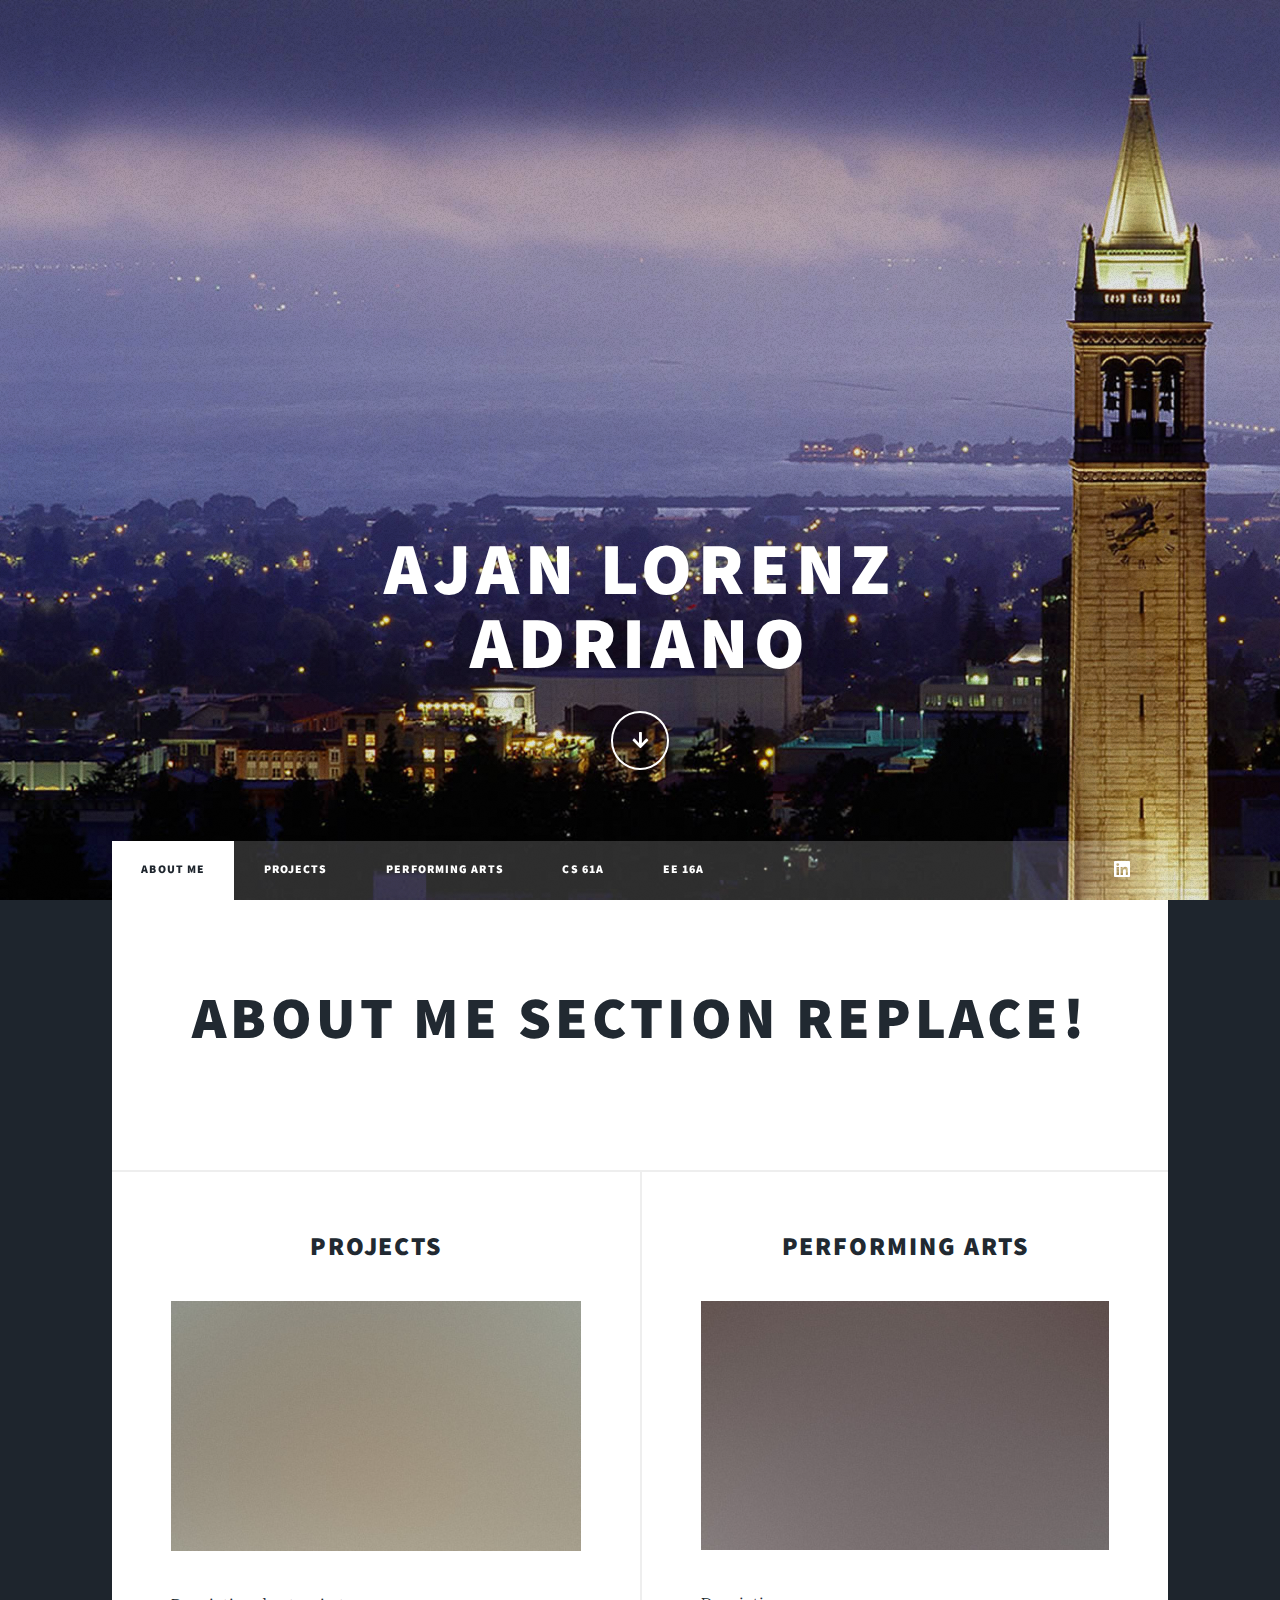
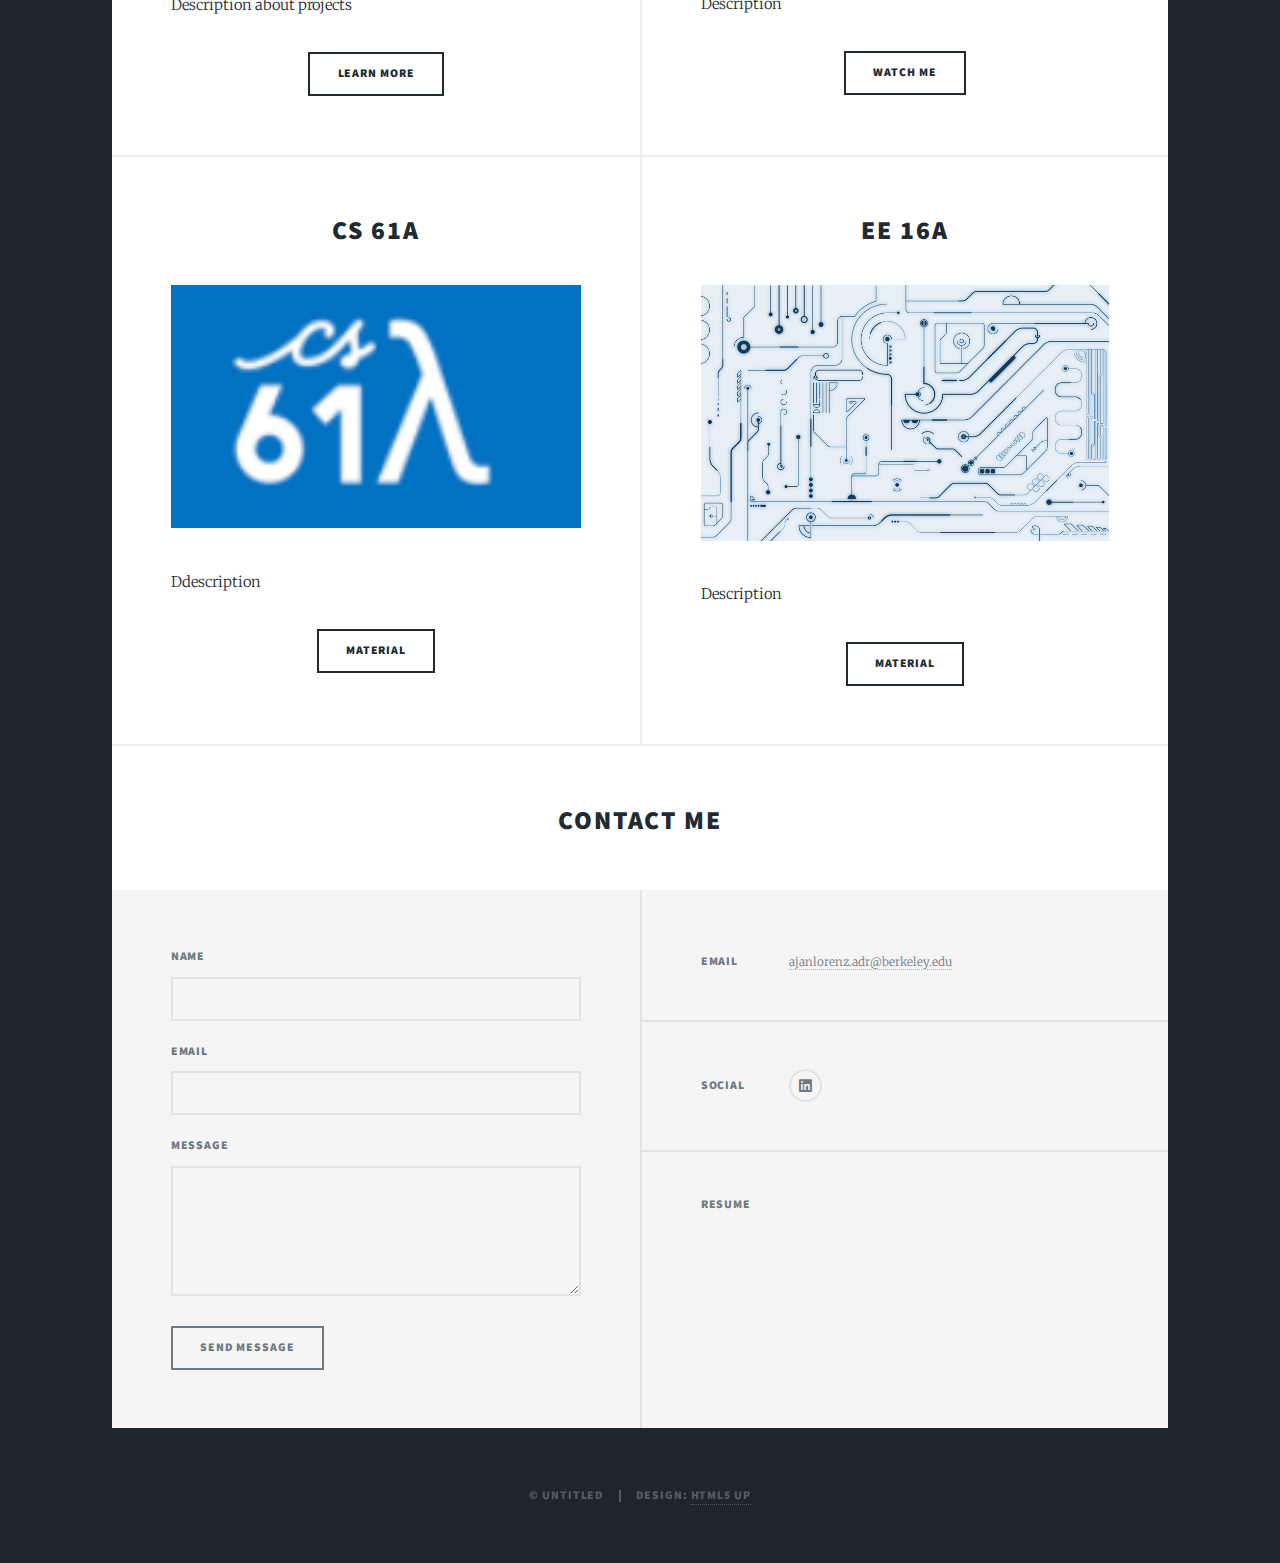
==== commit 3e7366e7: "logo" ====
--- a/index.html
+++ b/index.html
@@ -6,7 +6,8 @@
 -->
 <html>
 	<head>
-		<title>Massively by HTML5 UP</title>
+		<title>Ajan Adriano</title>
+		<link rel="shortcut icon" type="image/x-icon" href="images/tabimage.jpg" />
 		<meta charset="utf-8" />
 		<meta name="viewport" content="width=device-width, initial-scale=1, user-scalable=no" />
 		<link rel="stylesheet" href="assets/css/main.css" />
@@ -93,7 +94,7 @@
 										
 										<h2>CS 61A</h2>
 									</header>
-									<a href="#" class="image fit"><img src="images/pic04.jpg" alt="" /></a>
+									<a href="https://cs61a.org" class="image fit"><img src="images/CS61A.jpg" alt="" /></a>
 									<p>Ddescription</p>
 									<ul class="actions special">
 										<li><a href="#" class="button">Material</a></li>
@@ -104,7 +105,7 @@
 									
 										<h2>EE 16A</h2>
 									</header>
-									<a href="#" class="image fit"><img src="images/pic05.jpg" alt="" /></a>
+									<a href="http://ee16a.com" class="image fit"><img src="images/EE16A.jpg" alt="" /></a>
 									<p>Description</p>
 									<ul class="actions special">
 										<li><a href="#" class="button">Material</a></li>
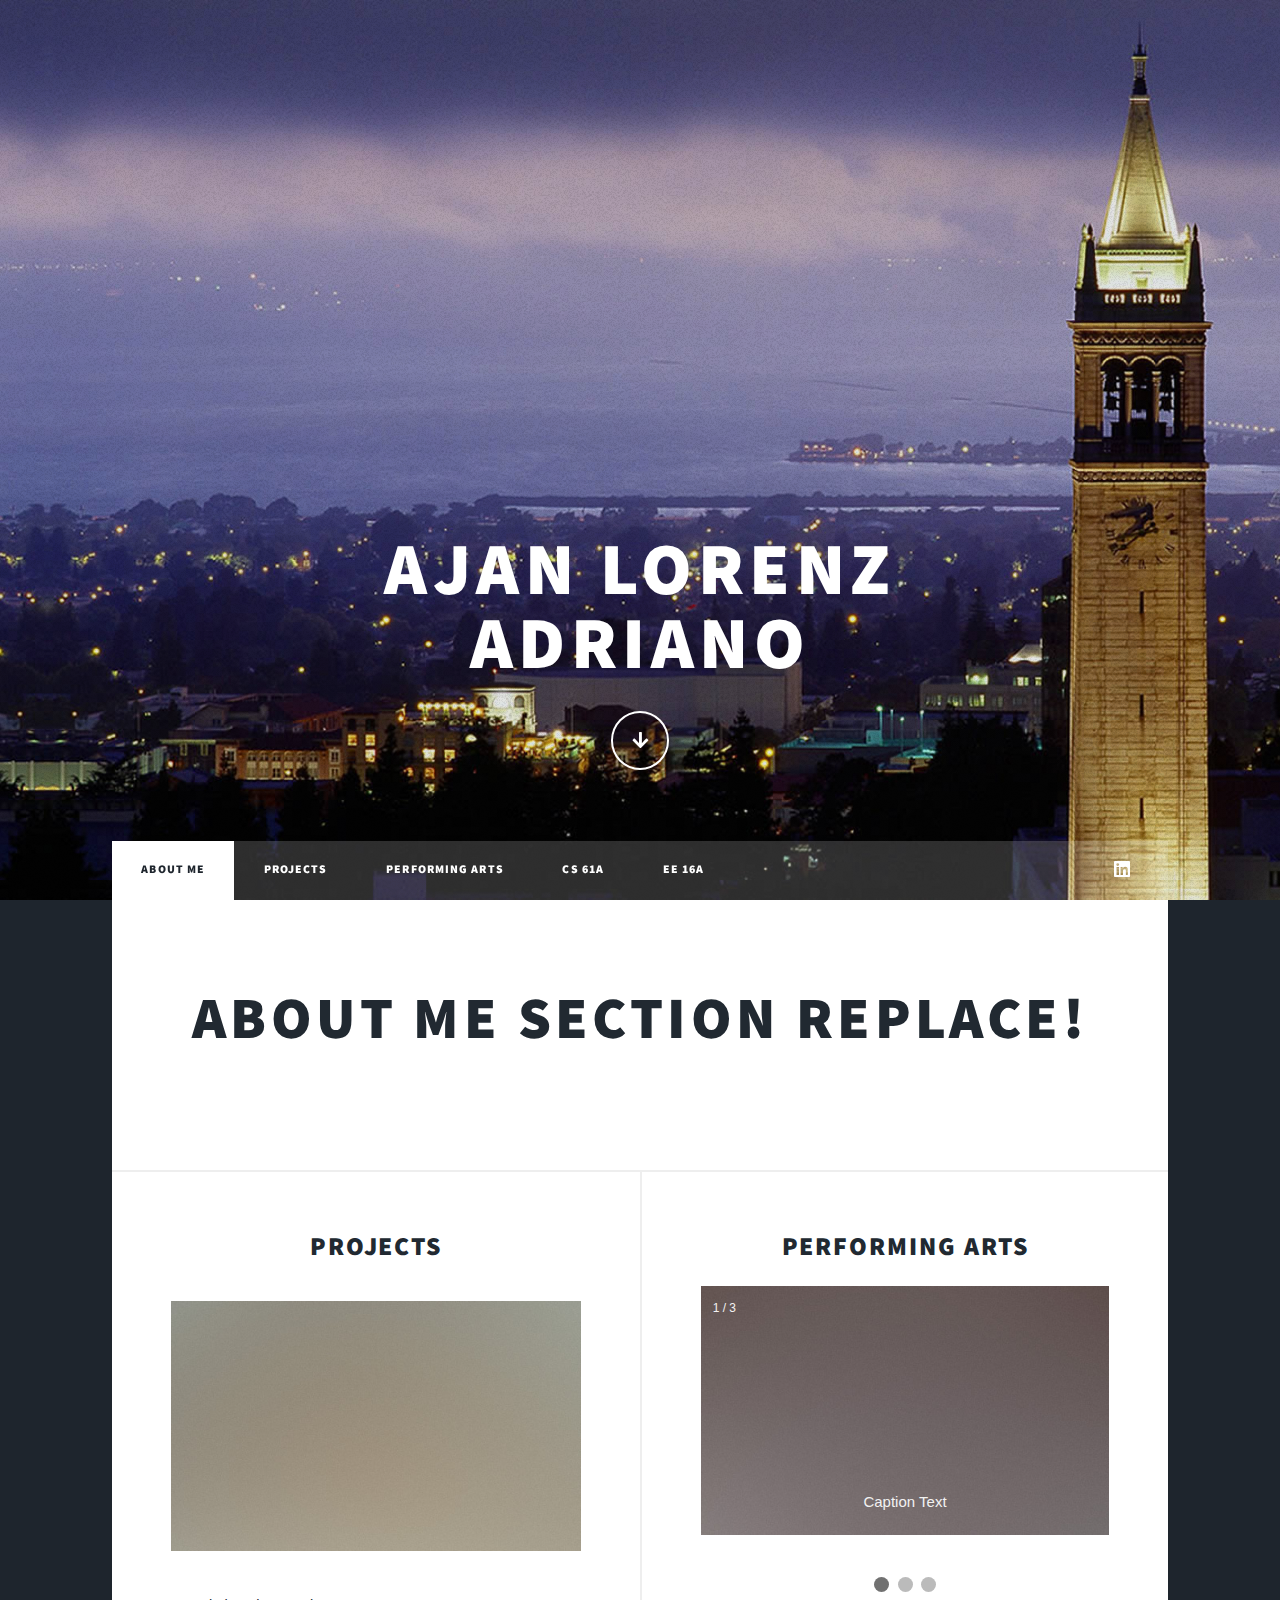
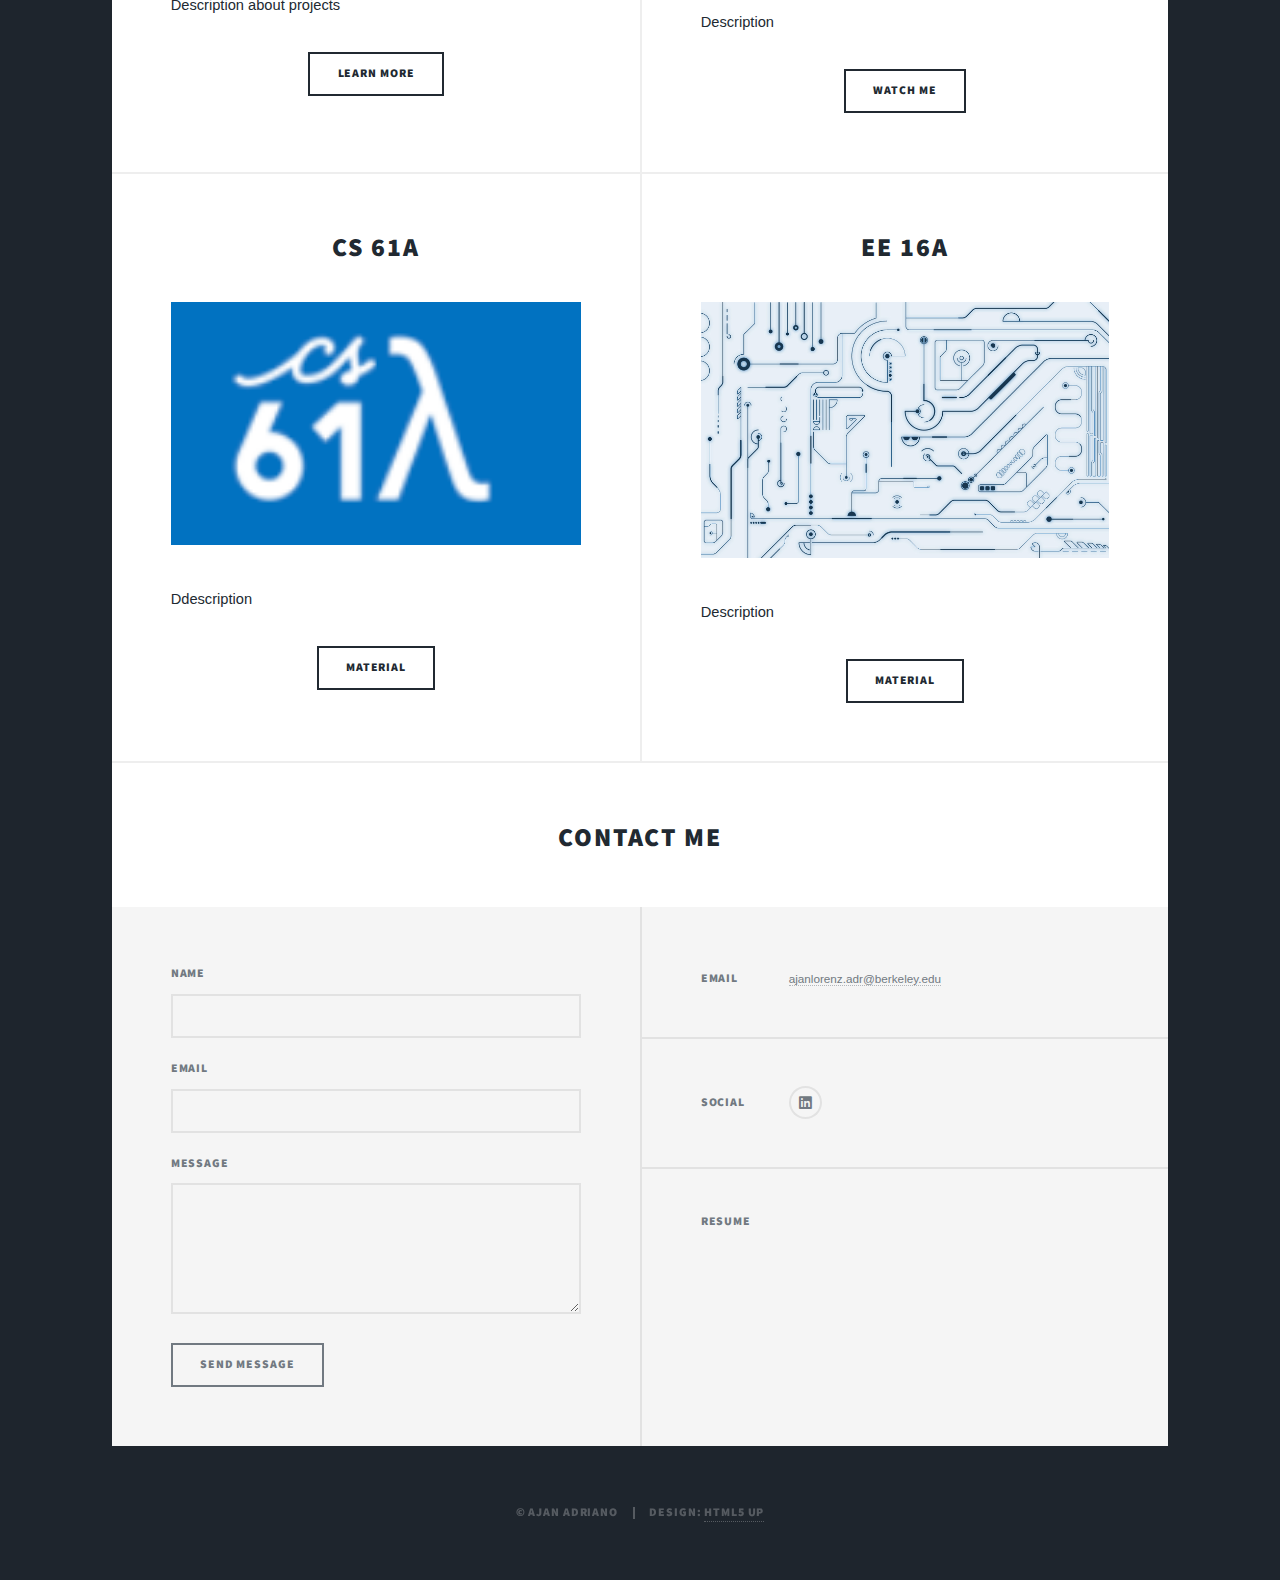
==== commit ce973aa4: "logo" ====
--- a/index.html
+++ b/index.html
@@ -81,9 +81,137 @@
 								<article>
 									<header>
 										<!-- <span class="date">April 22, 2017</span> -->
-										<h2>Performing Arts</h2>
+										<h2>Performing Arts</br> </h2>
 									</header>
-									<a href="#" class="image fit"><img src="images/pic03.jpg" alt="" /></a>
+									<head>
+									<meta name="viewport" content="width=device-width, initial-scale=1">
+									<style>
+									* {box-sizing: border-box;}
+									body {font-family: Verdana, sans-serif;}
+									.mySlides {display: none;}
+									img {vertical-align: middle;}
+
+									/* Slideshow container */
+									.slideshow-container {
+									  max-width: 1000px;
+									  position: relative;
+									  margin: auto;
+									}
+
+									/* Caption text */
+									.text {
+									  color: #f2f2f2;
+									  font-size: 15px;
+									  padding: 8px 12px;
+									  position: absolute;
+									  bottom: 8px;
+									  width: 100%;
+									  text-align: center;
+									}
+
+									/* Number text (1/3 etc) */
+									.numbertext {
+									  color: #f2f2f2;
+									  font-size: 12px;
+									  padding: 8px 12px;
+									  position: absolute;
+									  top: 0;
+									}
+
+									/* The dots/bullets/indicators */
+									.dot {
+									  height: 15px;
+									  width: 15px;
+									  margin: 0 2px;
+									  background-color: #bbb;
+									  border-radius: 50%;
+									  display: inline-block;
+									  transition: background-color 0.6s ease;
+									}
+
+									.active {
+									  background-color: #717171;
+									}
+
+									/* Fading animation */
+									.fade {
+									  -webkit-animation-name: fade;
+									  -webkit-animation-duration: 1.5s;
+									  animation-name: fade;
+									  animation-duration: 1.5s;
+									}
+
+									@-webkit-keyframes fade {
+									  from {opacity: .4} 
+									  to {opacity: 1}
+									}
+
+									@keyframes fade {
+									  from {opacity: .4} 
+									  to {opacity: 1}
+									}
+
+									/* On smaller screens, decrease text size */
+									@media only screen and (max-width: 300px) {
+									  .text {font-size: 11px}
+									}
+									</style>
+									</head>
+									<body>
+
+
+									<div class="slideshow-container">
+
+									<div class="mySlides fade">
+									  <div class="numbertext">1 / 3</div>
+									  <img src="images/pic03.jpg" style="width:100%">
+									  <div class="text">Caption Text</div>
+									</div>
+
+									<div class="mySlides fade">
+									  <div class="numbertext">2 / 3</div>
+									  <img src="images/pic02.jpg" style="width:100%">
+									  <div class="text">Caption Two</div>
+									</div>
+
+									<div class="mySlides fade">
+									  <div class="numbertext">3 / 3</div>
+									  <img src="images/pic03.jpg" style="width:100%">
+									  <div class="text">Caption Three</div>
+									</div>
+
+									</div>
+									<br>
+
+									<div style="text-align:center">
+									  <span class="dot"></span> 
+									  <span class="dot"></span> 
+									  <span class="dot"></span> 
+									</div>
+
+									<script>
+									var slideIndex = 0;
+									showSlides();
+
+									function showSlides() {
+									  var i;
+									  var slides = document.getElementsByClassName("mySlides");
+									  var dots = document.getElementsByClassName("dot");
+									  for (i = 0; i < slides.length; i++) {
+									    slides[i].style.display = "none";  
+									  }
+									  slideIndex++;
+									  if (slideIndex > slides.length) {slideIndex = 1}    
+									  for (i = 0; i < dots.length; i++) {
+									    dots[i].className = dots[i].className.replace(" active", "");
+									  }
+									  slides[slideIndex-1].style.display = "block";  
+									  dots[slideIndex-1].className += " active";
+									  setTimeout(showSlides, 3000); // Change image every 3 seconds
+									}
+									</script>
+
+									</body>
 									<p>Description</p>
 									<ul class="actions special">
 										<li><a href="#" class="button">Watch Me</a></li>
@@ -175,7 +303,7 @@
 
 				<!-- Copyright -->
 					<div id="copyright">
-						<ul><li>&copy; Untitled</li><li>Design: <a href="https://html5up.net">HTML5 UP</a></li></ul>
+						<ul><li>&copy; Ajan Adriano</li><li>Design: <a href="https://html5up.net">HTML5 UP</a></li></ul>
 					</div>
 
 			</div>
--- a/assets/css/main.css
+++ b/assets/css/main.css
@@ -4687,4 +4687,6 @@
 			visibility: visible;
 		}
 
-	}+	}
+
+	